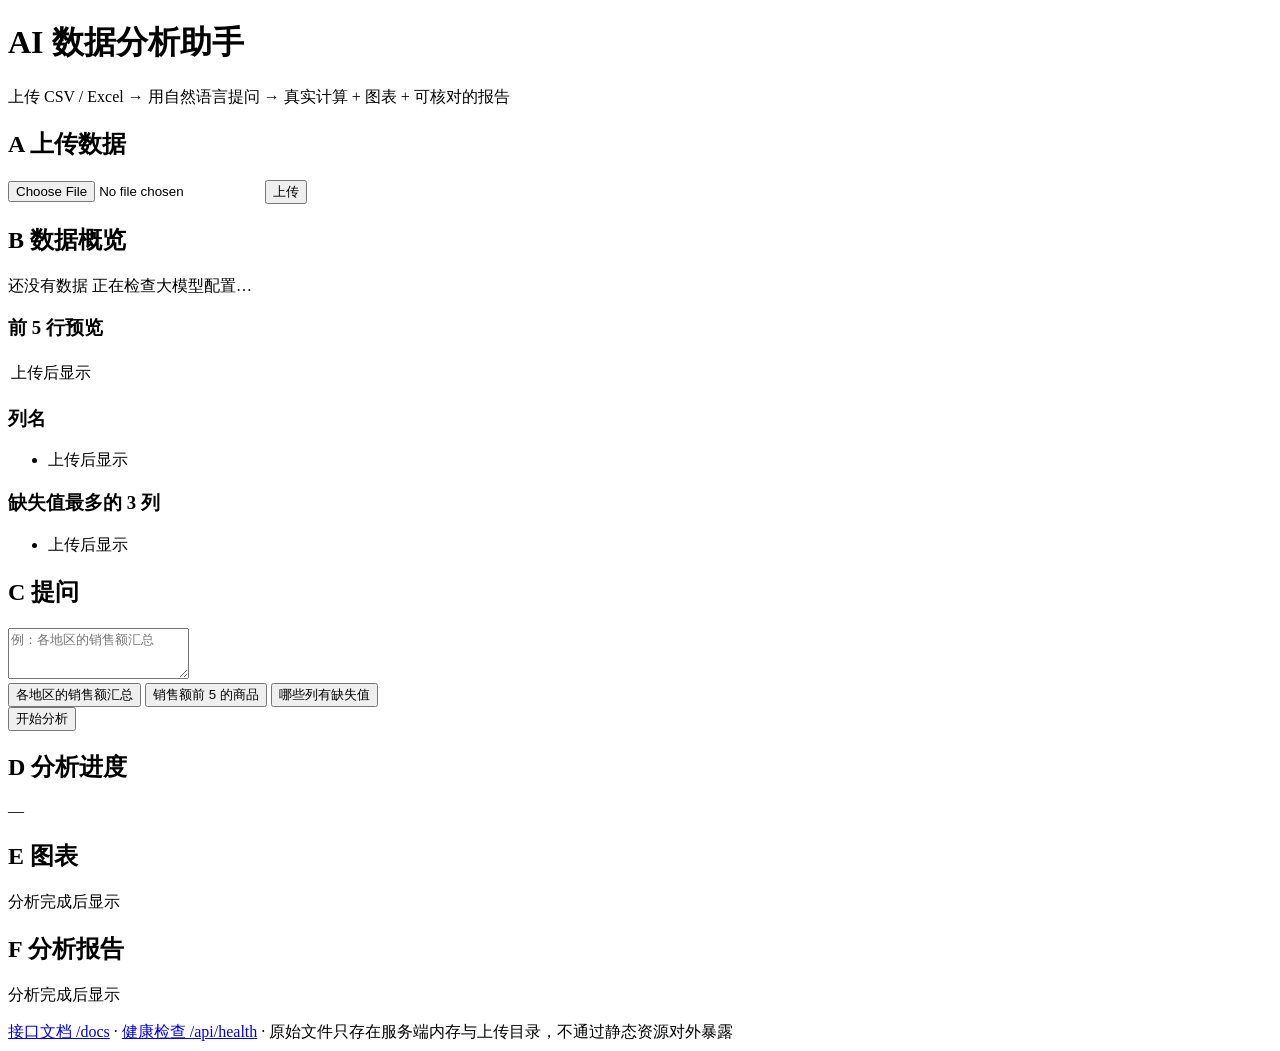
==== app/web/index.html @ a7033644 "feat(web): D6 前端单页 —— 上传 / 概览 / 提问 / 六步进度 / 图表 / 报告校验（基线 618acc2） 新增 app/web/（原生 HTML/CSS/JS，无框架、无 C" ====
<!DOCTYPE html>
<html lang="zh-CN">
<head>
  <!-- 这一行必须留：Windows 上浏览器没有它就会用 GBK 猜编码，页面里的中文全是乱码。 -->
  <meta charset="utf-8">
  <meta name="viewport" content="width=device-width, initial-scale=1">
  <title>AI 数据分析助手</title>
  <link rel="stylesheet" href="/static/app.css">
</head>
<body>
  <header class="page-head">
    <h1>AI 数据分析助手</h1>
    <p class="sub">上传 CSV / Excel → 用自然语言提问 → 真实计算 + 图表 + 可核对的报告</p>
  </header>

  <main>
    <!-- ============ A 上传区 ============ -->
    <section class="card" id="section-upload">
      <h2><span class="tag">A</span> 上传数据</h2>
      <div class="row">
        <input type="file" id="file" accept=".csv,.xlsx">
        <button id="upload" type="button">上传</button>
      </div>
      <!-- 上传失败的提示就地显示在这里，不弹全局错误（§9.2.1） -->
      <p id="upload-state" class="state" role="status"></p>
    </section>

    <!-- ============ B 数据概览区 ============ -->
    <section class="card" id="section-overview">
      <h2><span class="tag">B</span> 数据概览</h2>
      <p class="row">
        <span id="dataset-summary" class="state">还没有数据</span>
        <span id="llm-badge" class="badge badge-grey">正在检查大模型配置…</span>
      </p>
      <div class="two-col">
        <div>
          <h3>前 5 行预览</h3>
          <div class="table-wrap"><table id="preview"><tbody><tr><td class="muted">上传后显示</td></tr></tbody></table></div>
        </div>
        <div>
          <h3>列名</h3>
          <ul id="columns" class="plain"><li class="muted">上传后显示</li></ul>
          <h3>缺失值最多的 3 列</h3>
          <ul id="missing-top3" class="plain"><li class="muted">上传后显示</li></ul>
          <ul id="profile-warnings" class="plain warn-list"></ul>
        </div>
      </div>
    </section>

    <!-- ============ C 提问区 ============ -->
    <section class="card" id="section-question">
      <h2><span class="tag">C</span> 提问</h2>
      <textarea id="question" rows="3" placeholder="例：各地区的销售额汇总"></textarea>
      <div class="row">
        <button class="example" type="button" data-question="各地区的销售额汇总">各地区的销售额汇总</button>
        <button class="example" type="button" data-question="销售额前 5 的商品">销售额前 5 的商品</button>
        <button class="example" type="button" data-question="哪些列有缺失值">哪些列有缺失值</button>
      </div>
      <div class="row">
        <button id="ask" type="button" class="primary">开始分析</button>
        <span id="ask-state" class="state" role="status"></span>
      </div>
    </section>

    <!-- ============ D 状态区 ============ -->
    <section class="card" id="section-status">
      <h2><span class="tag">D</span> 分析进度</h2>
      <ol id="steps" class="steps"></ol>
      <p class="row">
        <span id="elapsed" class="state">—</span>
        <span id="workflow-state" class="state"></span>
      </p>
      <ul id="task-list" class="plain"></ul>
      <!-- 工作流失败 / 超时的错误框：按 error.code 显示，绝不按 HTTP 状态码判断 -->
      <div id="workflow-error" class="error-box" hidden></div>
    </section>

    <!-- ============ E 图表区 ============ -->
    <section class="card" id="section-charts">
      <h2><span class="tag">E</span> 图表</h2>
      <!-- img 的 src 直接指向后端接口 8 的 URL，不下载、不转 base64 -->
      <div id="charts" class="charts"><p class="muted">分析完成后显示</p></div>
    </section>

    <!-- ============ F 报告区 ============ -->
    <section class="card" id="section-report">
      <h2><span class="tag">F</span> 分析报告</h2>
      <div id="report"><p class="muted">分析完成后显示</p></div>
    </section>
  </main>

  <footer class="page-foot">
    <a href="/docs">接口文档 /docs</a>
    <span class="sep">·</span>
    <a href="/api/health">健康检查 /api/health</a>
    <span class="sep">·</span>
    <span>原始文件只存在服务端内存与上传目录，不通过静态资源对外暴露</span>
  </footer>

  <script src="/static/app.js"></script>
</body>
</html>
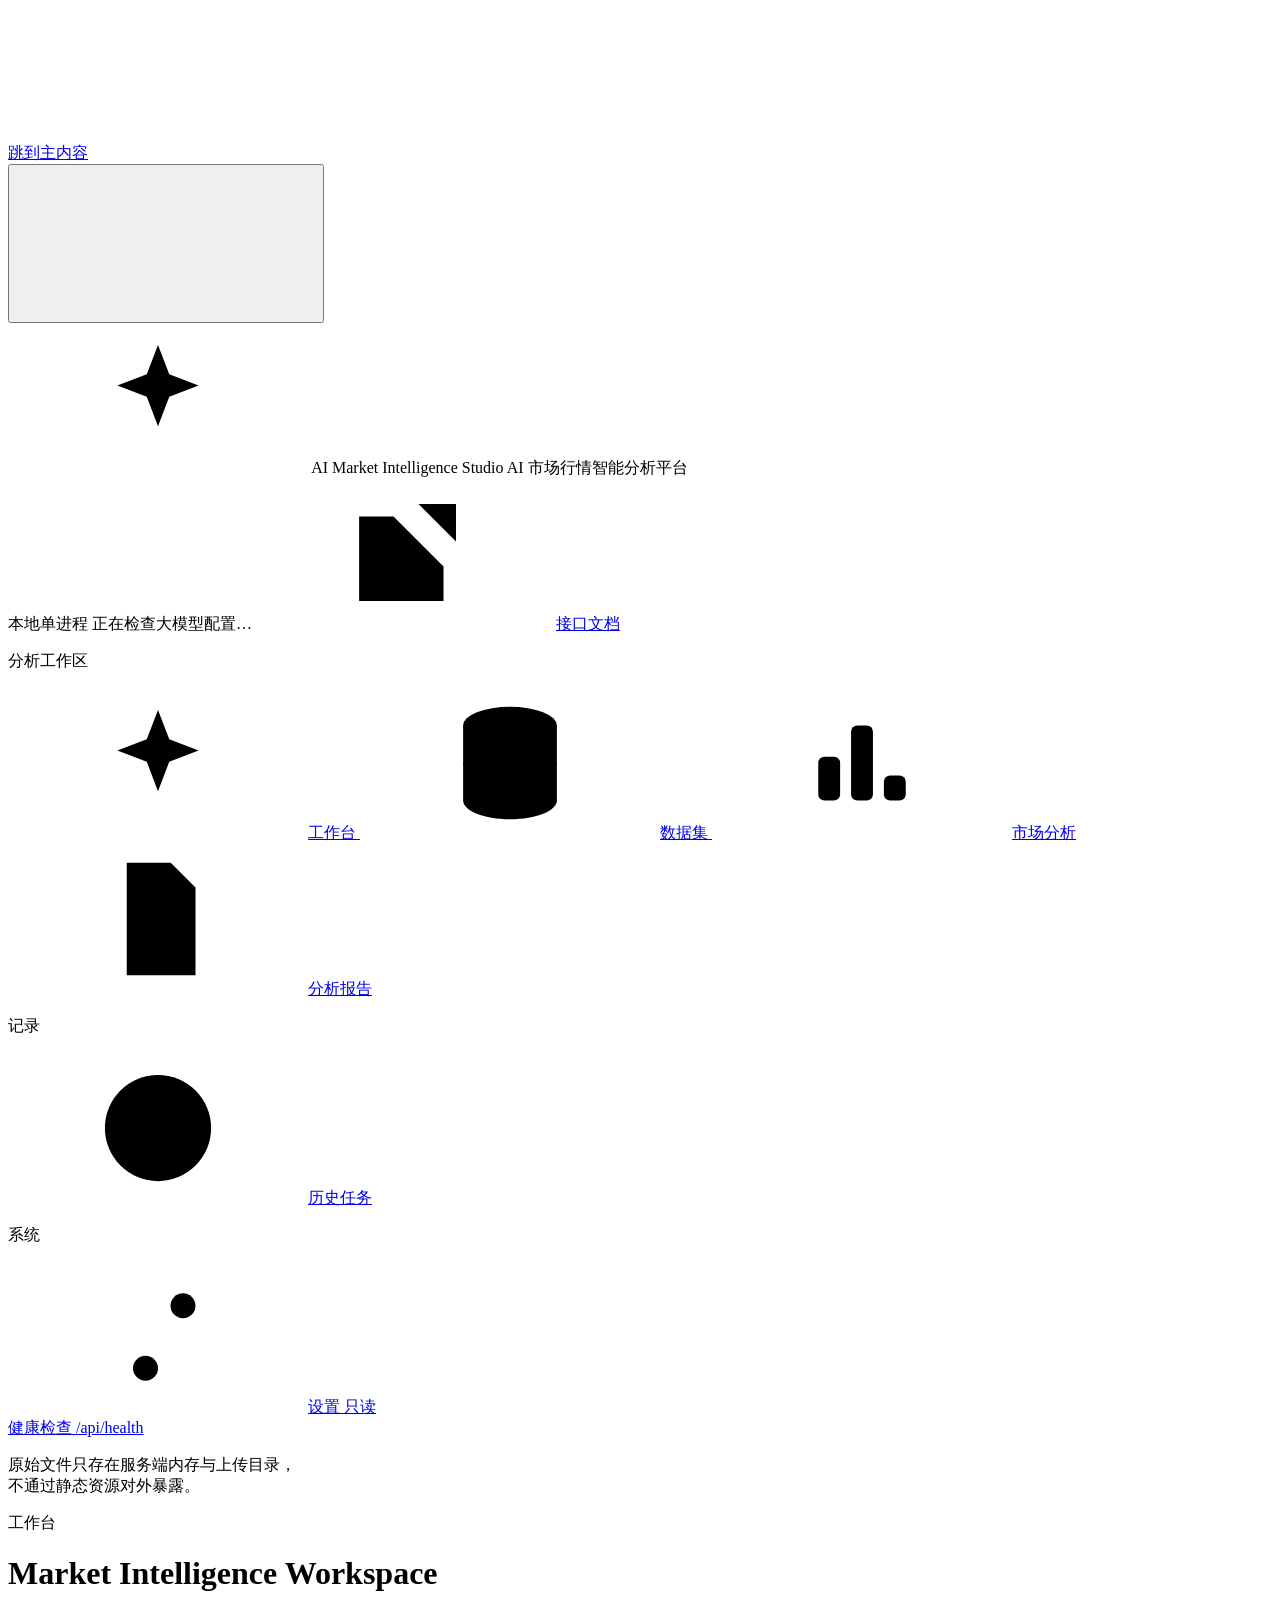
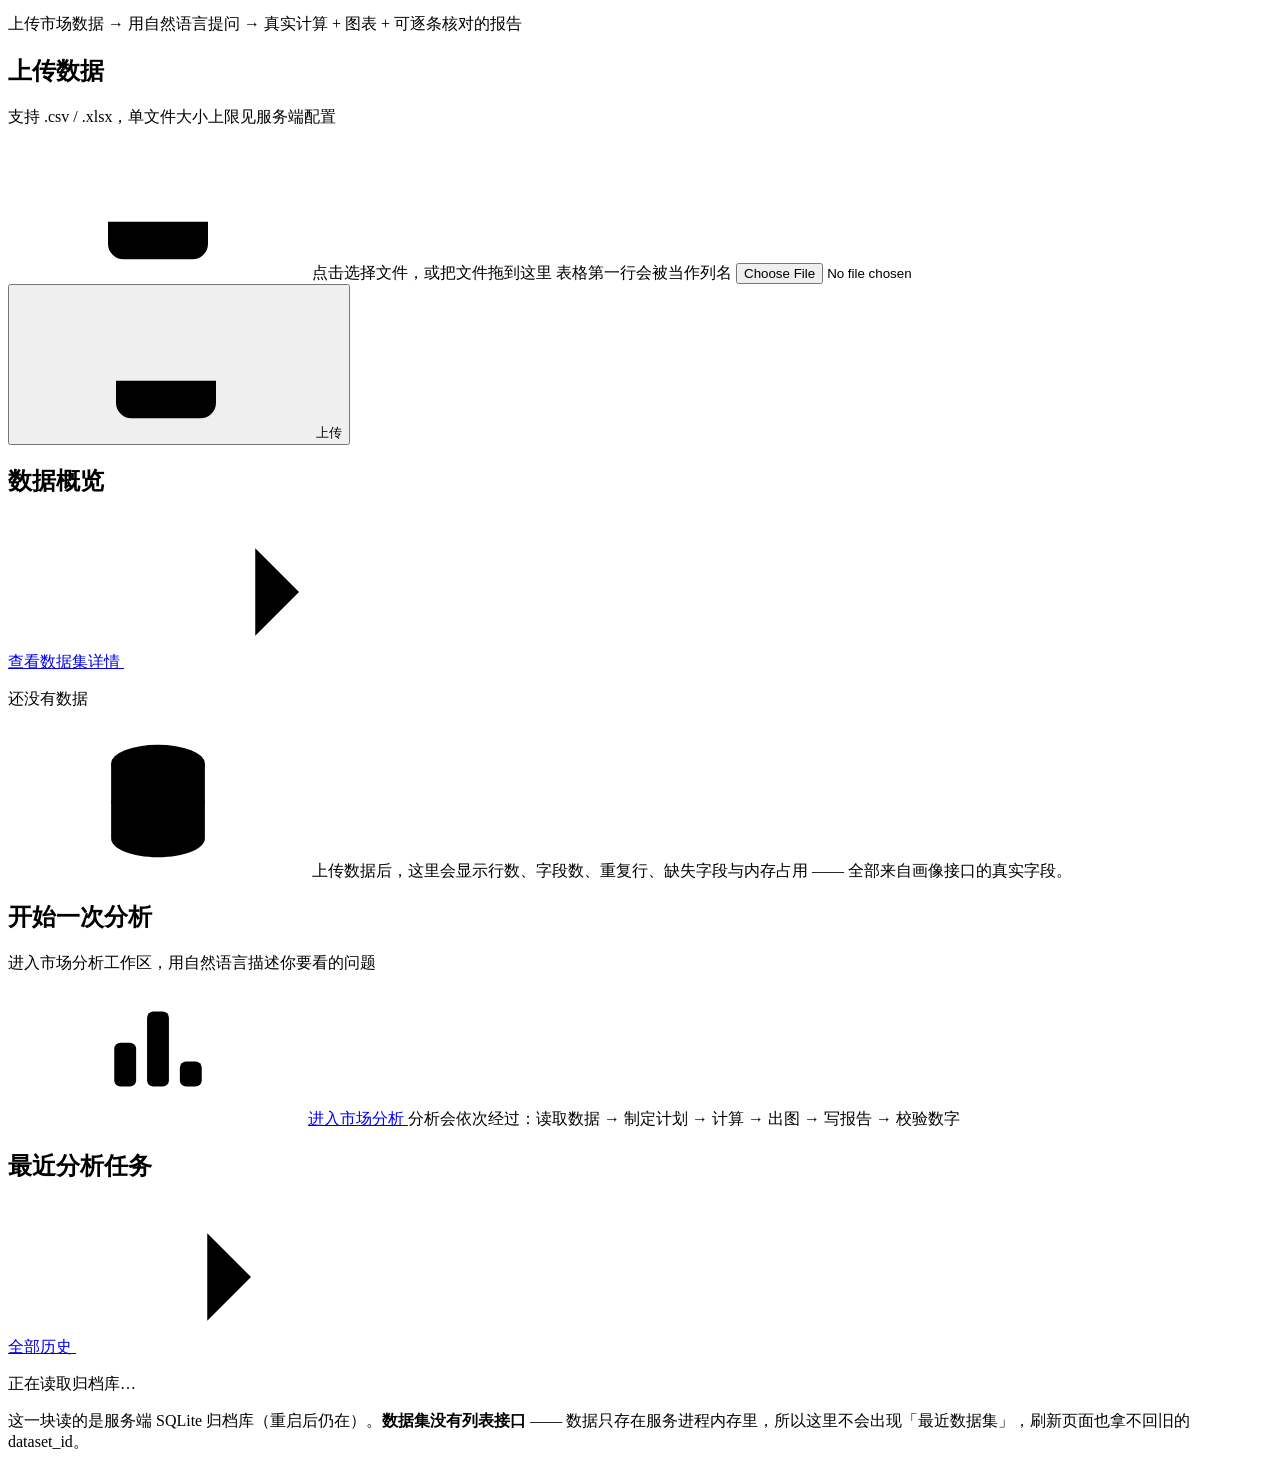
==== commit b3cabe0f: "feat(web): AI Market Intelligence Studio 企业级前端改版 阶段 2-5 交付：把单列 6 卡片表单页升级为企业级工作台，后端零改动。  - app/web/in" ====
--- a/app/web/index.html
+++ b/app/web/index.html
@@ -4,98 +4,377 @@
   <!-- 这一行必须留：Windows 上浏览器没有它就会用 GBK 猜编码，页面里的中文全是乱码。 -->
   <meta charset="utf-8">
   <meta name="viewport" content="width=device-width, initial-scale=1">
-  <title>AI 数据分析助手</title>
+  <title>AI 市场行情智能分析平台</title>
   <link rel="stylesheet" href="/static/app.css">
 </head>
 <body>
-  <header class="page-head">
-    <h1>AI 数据分析助手</h1>
-    <p class="sub">上传 CSV / Excel → 用自然语言提问 → 真实计算 + 图表 + 可核对的报告</p>
+  <!--
+    跳转到主内容：必须是 body 的第一个可聚焦元素。
+    app.css 里 .skip-link 默认被推到视口外（left:-9999px），只有键盘 focus 时才滑回左上角。
+    ⚠️ 这个元素曾经只写了 CSS、HTML 里没有，于是那条样式成了死代码，
+    Tab 第一下落在顶栏的「接口文档」上 —— 键盘用户要按 7 下才进得了正文。
+  -->
+  <a class="skip-link" href="#content">跳到主内容</a>
+
+  <!--
+    图标精灵：内联 SVG <symbol>，不引图标库、不引图标字体（离线可演示的硬约束）。
+
+    ⚠️ 这里**绝不能写 xmlns 属性**，也不要在这个文件里写任何网址（哪怕只是举例、
+    哪怕写在注释里）：tests/test_frontend.py 的
+    test_page_links_its_own_assets_and_nothing_external 扫的是整个文件的纯文本，
+    不看 HTML 语义，注释里的绝对地址一样判红。
+    HTML5 解析器本来就会把内联 <svg> 归到 SVG 命名空间，不需要 xmlns。
+  -->
+  <svg class="icon-sprite" aria-hidden="true" focusable="false">
+    <symbol id="i-upload" viewBox="0 0 24 24"><path d="M12 15V3m0 0L7.5 7.5M12 3l4.5 4.5M4 15v3.5A2.5 2.5 0 0 0 6.5 21h11a2.5 2.5 0 0 0 2.5-2.5V15"/></symbol>
+    <symbol id="i-dataset" viewBox="0 0 24 24"><ellipse cx="12" cy="6" rx="7.5" ry="3"/><path d="M4.5 6v12c0 1.66 3.36 3 7.5 3s7.5-1.34 7.5-3V6"/><path d="M4.5 12c0 1.66 3.36 3 7.5 3s7.5-1.34 7.5-3"/></symbol>
+    <symbol id="i-analysis" viewBox="0 0 24 24"><path d="M3 21h18"/><rect x="5" y="11" width="3.5" height="7" rx="1"/><rect x="10.25" y="6" width="3.5" height="12" rx="1"/><rect x="15.5" y="14" width="3.5" height="4" rx="1"/></symbol>
+    <symbol id="i-report" viewBox="0 0 24 24"><path d="M7 3h7l4 4v14H7z"/><path d="M14 3v4h4"/><path d="M10 12h6M10 15.5h6M10 19h3.5"/></symbol>
+    <symbol id="i-history" viewBox="0 0 24 24"><circle cx="12" cy="12" r="8.5"/><path d="M12 7.5V12l3 2"/></symbol>
+    <symbol id="i-settings" viewBox="0 0 24 24"><path d="M4 7h10M18 7h2M4 17h4M12 17h8"/><circle cx="16" cy="7" r="2"/><circle cx="10" cy="17" r="2"/></symbol>
+    <symbol id="i-check" viewBox="0 0 24 24"><path d="M4.5 12.5l5 5 10-11"/></symbol>
+    <symbol id="i-warn" viewBox="0 0 24 24"><path d="M12 3.5 21 19.5H3z"/><path d="M12 10v4.5"/><circle cx="12" cy="17.3" r=".9" fill="currentColor" stroke="none"/></symbol>
+    <symbol id="i-error" viewBox="0 0 24 24"><circle cx="12" cy="12" r="8.5"/><path d="M9 9l6 6M15 9l-6 6"/></symbol>
+    <symbol id="i-info" viewBox="0 0 24 24"><circle cx="12" cy="12" r="8.5"/><path d="M12 11v5.5"/><circle cx="12" cy="8" r=".9" fill="currentColor" stroke="none"/></symbol>
+    <symbol id="i-refresh" viewBox="0 0 24 24"><path d="M20 12a8 8 0 1 1-2.6-5.9"/><path d="M20 3.5V8h-4.5"/></symbol>
+    <symbol id="i-close" viewBox="0 0 24 24"><path d="M6 6l12 12M18 6L6 18"/></symbol>
+    <symbol id="i-chevron" viewBox="0 0 24 24"><path d="M9 5l7 7-7 7"/></symbol>
+    <symbol id="i-help" viewBox="0 0 24 24"><circle cx="12" cy="12" r="8.5"/><path d="M9.5 9.5a2.5 2.5 0 1 1 3.4 2.3c-.6.3-.9.8-.9 1.5v.4"/><circle cx="12" cy="16.8" r=".9" fill="currentColor" stroke="none"/></symbol>
+    <symbol id="i-spark" viewBox="0 0 24 24"><path d="M12 3.5l1.8 4.7L18.5 10l-4.7 1.8L12 16.5l-1.8-4.7L5.5 10l4.7-1.8z"/></symbol>
+    <symbol id="i-menu" viewBox="0 0 24 24"><path d="M4 7h16M4 12h16M4 17h16"/></symbol>
+    <symbol id="i-download" viewBox="0 0 24 24"><path d="M12 3v11m0 0l4-4M12 14l-4-4M4.5 18.5V21h15v-2.5"/></symbol>
+    <symbol id="i-external" viewBox="0 0 24 24"><path d="M14 4h6v6"/><path d="M20 4l-8.5 8.5"/><path d="M18 14v5.5H4.5V6H10"/></symbol>
+  </svg>
+
+  <!-- ==================== 顶部品牌栏 ==================== -->
+  <header class="topbar">
+    <button class="topbar__menu" id="nav-toggle" type="button" aria-label="展开或收起导航" aria-expanded="false" aria-controls="sidebar">
+      <svg class="icon" aria-hidden="true"><use href="#i-menu"></use></svg>
+    </button>
+
+    <div class="topbar__brand">
+      <span class="topbar__mark" aria-hidden="true"><svg class="icon" aria-hidden="true"><use href="#i-spark"></use></svg></span>
+      <span class="topbar__names">
+        <span class="topbar__product">AI Market Intelligence Studio</span>
+        <span class="topbar__product-cn">AI 市场行情智能分析平台</span>
+      </span>
+    </div>
+
+    <div class="topbar__right">
+      <!-- 当前工作区：服务端是单进程、没有多工作区概念，这里如实写「本地单进程」，
+           不做一个点了没反应的工作区切换器。 -->
+      <span class="topbar__workspace" title="服务端是单进程内存态，没有多工作区概念">
+        <span class="dot dot--ok" aria-hidden="true"></span>本地单进程
+      </span>
+      <!-- 17 个必须存在的元素 id 之一。大模型配置状态来自 GET /api/health 的 llm_configured。 -->
+      <span id="llm-badge" class="badge badge--grey" role="status">正在检查大模型配置…</span>
+      <a class="topbar__link" href="/docs" title="打开 FastAPI 自带的接口文档">
+        <svg class="icon" aria-hidden="true"><use href="#i-external"></use></svg>接口文档
+      </a>
+    </div>
   </header>
 
-  <main>
-    <!-- ============ A 上传区 ============ -->
-    <section class="card" id="section-upload">
-      <h2><span class="tag">A</span> 上传数据</h2>
-      <div class="row">
-        <input type="file" id="file" accept=".csv,.xlsx">
-        <button id="upload" type="button">上传</button>
+  <div class="shell">
+    <!-- ==================== 左侧导航 ==================== -->
+    <aside class="sidebar" id="sidebar">
+      <nav class="nav" aria-label="主导航">
+        <p class="nav__group">分析工作区</p>
+        <a class="nav__item" href="#/workbench" data-view="workbench">
+          <svg class="icon" aria-hidden="true"><use href="#i-spark"></use></svg><span>工作台</span>
+        </a>
+        <a class="nav__item" href="#/dataset" data-view="dataset">
+          <svg class="icon" aria-hidden="true"><use href="#i-dataset"></use></svg><span>数据集</span>
+        </a>
+        <a class="nav__item" href="#/analysis" data-view="analysis">
+          <svg class="icon" aria-hidden="true"><use href="#i-analysis"></use></svg><span>市场分析</span>
+        </a>
+        <a class="nav__item" href="#/report" data-view="report">
+          <svg class="icon" aria-hidden="true"><use href="#i-report"></use></svg><span>分析报告</span>
+        </a>
+
+        <p class="nav__group">记录</p>
+        <a class="nav__item" href="#/history" data-view="history">
+          <svg class="icon" aria-hidden="true"><use href="#i-history"></use></svg><span>历史任务</span>
+        </a>
+
+        <p class="nav__group">系统</p>
+        <!-- 设置页没有任何后端写接口。**不做成看似可用的开关**：点了进去，
+             页面会明确写清「这里只能看，不能改」以及为什么。 -->
+        <a class="nav__item" href="#/settings" data-view="settings">
+          <svg class="icon" aria-hidden="true"><use href="#i-settings"></use></svg><span>设置</span>
+          <span class="nav__flag">只读</span>
+        </a>
+      </nav>
+
+      <div class="sidebar__foot">
+        <a href="/api/health">健康检查 /api/health</a>
+        <p>原始文件只存在服务端内存与上传目录，<br>不通过静态资源对外暴露。</p>
       </div>
-      <!-- 上传失败的提示就地显示在这里，不弹全局错误（§9.2.1） -->
-      <p id="upload-state" class="state" role="status"></p>
-    </section>
-
-    <!-- ============ B 数据概览区 ============ -->
-    <section class="card" id="section-overview">
-      <h2><span class="tag">B</span> 数据概览</h2>
-      <p class="row">
-        <span id="dataset-summary" class="state">还没有数据</span>
-        <span id="llm-badge" class="badge badge-grey">正在检查大模型配置…</span>
-      </p>
-      <div class="two-col">
-        <div>
-          <h3>前 5 行预览</h3>
-          <div class="table-wrap"><table id="preview"><tbody><tr><td class="muted">上传后显示</td></tr></tbody></table></div>
+    </aside>
+
+    <!-- ==================== 主内容区 ==================== -->
+    <!--
+      tabindex="-1" 是给「跳到主内容」用的：没有它，点跳转链接只会滚动页面，
+      焦点仍留在 body 上，读屏软件不会念出正文，键盘用户按下一个 Tab 又回到顶栏。
+      加了它之后 `<a href="#content">` 才能把焦点真正落到这里。
+      它不会让 main 进入正常的 Tab 顺序（-1 表示只能被脚本/锚点聚焦）。
+    -->
+    <main class="content" id="content" tabindex="-1">
+      <!-- 面包屑 + 页面标题：每个视图一份，由 app.js 切换显示 -->
+      <div class="pagehead">
+        <p class="crumb" id="crumb">工作台</p>
+        <h1 class="pagehead__title" id="page-title">Market Intelligence Workspace</h1>
+        <p class="pagehead__sub" id="page-sub">上传市场数据 → 用自然语言提问 → 真实计算 + 图表 + 可逐条核对的报告</p>
+      </div>
+
+      <!-- ---------- 视图 1：工作台 ---------- -->
+      <section class="view" id="view-workbench" data-view="workbench">
+        <div class="grid grid--main">
+          <!-- 上传 -->
+          <section class="card">
+            <div class="card__head">
+              <h2 class="card__title">上传数据</h2>
+              <span class="card__hint">支持 .csv / .xlsx，单文件大小上限见服务端配置</span>
+            </div>
+            <div class="card__body">
+              <label class="dropzone" id="dropzone" for="file">
+                <svg class="icon dropzone__icon" aria-hidden="true"><use href="#i-upload"></use></svg>
+                <span class="dropzone__main">点击选择文件，或把文件拖到这里</span>
+                <span class="dropzone__sub">表格第一行会被当作列名</span>
+                <input type="file" id="file" accept=".csv,.xlsx">
+              </label>
+              <div class="row row--end">
+                <button id="upload" type="button" class="btn btn--primary">
+                  <svg class="icon" aria-hidden="true"><use href="#i-upload"></use></svg>上传
+                </button>
+              </div>
+              <!-- 上传失败的提示就地显示在这里，不弹全局错误 -->
+              <p id="upload-state" class="state" role="status"></p>
+            </div>
+          </section>
+
+          <!-- 数据概览 -->
+          <section class="card">
+            <div class="card__head">
+              <h2 class="card__title">数据概览</h2>
+              <a class="card__action" href="#/dataset">查看数据集详情
+                <svg class="icon" aria-hidden="true"><use href="#i-chevron"></use></svg></a>
+            </div>
+            <div class="card__body">
+              <p id="dataset-summary" class="state" role="status">还没有数据</p>
+              <div class="kpis" id="kpi-grid">
+                <!-- 指标卡由 app.js 用真实字段填充；没有数据时是空状态，不摆假数字 -->
+                <p class="empty empty--inline">
+                  <svg class="icon" aria-hidden="true"><use href="#i-dataset"></use></svg>
+                  上传数据后，这里会显示行数、字段数、重复行、缺失字段与内存占用 —— 全部来自画像接口的真实字段。
+                </p>
+              </div>
+            </div>
+          </section>
         </div>
-        <div>
-          <h3>列名</h3>
-          <ul id="columns" class="plain"><li class="muted">上传后显示</li></ul>
-          <h3>缺失值最多的 3 列</h3>
-          <ul id="missing-top3" class="plain"><li class="muted">上传后显示</li></ul>
-          <ul id="profile-warnings" class="plain warn-list"></ul>
-        </div>
-      </div>
-    </section>
-
-    <!-- ============ C 提问区 ============ -->
-    <section class="card" id="section-question">
-      <h2><span class="tag">C</span> 提问</h2>
-      <textarea id="question" rows="3" placeholder="例：各地区的销售额汇总"></textarea>
-      <div class="row">
-        <button class="example" type="button" data-question="各地区的销售额汇总">各地区的销售额汇总</button>
-        <button class="example" type="button" data-question="销售额前 5 的商品">销售额前 5 的商品</button>
-        <button class="example" type="button" data-question="哪些列有缺失值">哪些列有缺失值</button>
-      </div>
-      <div class="row">
-        <button id="ask" type="button" class="primary">开始分析</button>
-        <span id="ask-state" class="state" role="status"></span>
-      </div>
-    </section>
-
-    <!-- ============ D 状态区 ============ -->
-    <section class="card" id="section-status">
-      <h2><span class="tag">D</span> 分析进度</h2>
-      <ol id="steps" class="steps"></ol>
-      <p class="row">
-        <span id="elapsed" class="state">—</span>
-        <span id="workflow-state" class="state"></span>
-      </p>
-      <ul id="task-list" class="plain"></ul>
-      <!-- 工作流失败 / 超时的错误框：按 error.code 显示，绝不按 HTTP 状态码判断 -->
-      <div id="workflow-error" class="error-box" hidden></div>
-    </section>
-
-    <!-- ============ E 图表区 ============ -->
-    <section class="card" id="section-charts">
-      <h2><span class="tag">E</span> 图表</h2>
-      <!-- img 的 src 直接指向后端接口 8 的 URL，不下载、不转 base64 -->
-      <div id="charts" class="charts"><p class="muted">分析完成后显示</p></div>
-    </section>
-
-    <!-- ============ F 报告区 ============ -->
-    <section class="card" id="section-report">
-      <h2><span class="tag">F</span> 分析报告</h2>
-      <div id="report"><p class="muted">分析完成后显示</p></div>
-    </section>
-  </main>
-
-  <footer class="page-foot">
-    <a href="/docs">接口文档 /docs</a>
-    <span class="sep">·</span>
-    <a href="/api/health">健康检查 /api/health</a>
-    <span class="sep">·</span>
-    <span>原始文件只存在服务端内存与上传目录，不通过静态资源对外暴露</span>
-  </footer>
+
+        <!-- 快速开始分析 -->
+        <section class="card">
+          <div class="card__head">
+            <h2 class="card__title">开始一次分析</h2>
+            <span class="card__hint">进入市场分析工作区，用自然语言描述你要看的问题</span>
+          </div>
+          <div class="card__body">
+            <div class="row">
+              <a class="btn btn--primary" href="#/analysis">
+                <svg class="icon" aria-hidden="true"><use href="#i-analysis"></use></svg>进入市场分析
+              </a>
+              <span class="state">分析会依次经过：读取数据 → 制定计划 → 计算 → 出图 → 写报告 → 校验数字</span>
+            </div>
+          </div>
+        </section>
+
+        <!-- 最近分析任务：来自真实的历史归档接口 GET /api/workflows/history -->
+        <section class="card">
+          <div class="card__head">
+            <h2 class="card__title">最近分析任务</h2>
+            <a class="card__action" href="#/history">全部历史
+              <svg class="icon" aria-hidden="true"><use href="#i-chevron"></use></svg></a>
+          </div>
+          <div class="card__body">
+            <div id="recent-tasks" class="list" role="status">
+              <p class="empty empty--inline">正在读取归档库…</p>
+            </div>
+            <p class="note">这一块读的是服务端 SQLite 归档库（重启后仍在）。<strong>数据集没有列表接口</strong> —— 数据只存在服务进程内存里，所以这里不会出现「最近数据集」，刷新页面也拿不回旧的 dataset_id。</p>
+          </div>
+        </section>
+      </section>
+
+      <!-- ---------- 视图 2：数据集 ---------- -->
+      <section class="view" id="view-dataset" data-view="dataset" hidden>
+        <section class="card">
+          <div class="card__head">
+            <h2 class="card__title">字段结构</h2>
+            <span class="card__hint">列名与 pandas dtype 来自 GET /api/datasets/{id}</span>
+          </div>
+          <div class="card__body">
+            <ul id="columns" class="plain"><li class="muted">上传后显示</li></ul>
+          </div>
+        </section>
+
+        <section class="card">
+          <div class="card__head">
+            <h2 class="card__title">数据预览</h2>
+            <span class="card__hint">前 5 行，值已由服务端统一转成字符串</span>
+          </div>
+          <div class="card__body">
+            <div class="table-wrap"><table id="preview"><tbody><tr><td class="muted">上传后显示</td></tr></tbody></table></div>
+          </div>
+        </section>
+
+        <section class="card">
+          <div class="card__head">
+            <h2 class="card__title">数据质量</h2>
+            <span class="card__hint">缺失比例与重复行来自画像接口 GET /api/datasets/{id}/profile</span>
+          </div>
+          <div class="card__body">
+            <h3 class="sub-title">缺失值最多的 3 列</h3>
+            <ul id="missing-top3" class="plain"><li class="muted">上传后显示</li></ul>
+            <h3 class="sub-title">画像提示</h3>
+            <ul id="profile-warnings" class="plain warn-list"></ul>
+            <p class="note" id="dedup-note" hidden></p>
+          </div>
+        </section>
+      </section>
+
+      <!-- ---------- 视图 3：市场分析 ---------- -->
+      <section class="view" id="view-analysis" data-view="analysis" hidden>
+        <section class="card">
+          <div class="card__head">
+            <h2 class="card__title">描述你想了解的市场问题</h2>
+            <span class="card__hint">系统会把它翻译成若干个确定性的 pandas 分析任务</span>
+          </div>
+          <div class="card__body">
+            <p class="ctx" id="analysis-context">
+              <svg class="icon" aria-hidden="true"><use href="#i-info"></use></svg>
+              还没有选择数据集：请先在<strong>工作台</strong>上传一份表格。
+            </p>
+            <label class="field-label" for="question">分析问题</label>
+            <textarea id="question" rows="3" placeholder="例：各地区的销售额汇总"></textarea>
+
+            <p class="field-label">示例问题（点一下填进输入框）</p>
+            <div class="row" id="examples">
+              <button class="btn btn--chip example" type="button" data-question="各地区的销售额汇总">各地区的销售额汇总</button>
+              <button class="btn btn--chip example" type="button" data-question="销售额前 5 的商品">销售额前 5 的商品</button>
+              <button class="btn btn--chip example" type="button" data-question="哪些列有缺失值">哪些列有缺失值</button>
+              <button class="btn btn--chip example" type="button" data-question="销售额与利润的相关性">销售额与利润的相关性</button>
+            </div>
+
+            <div class="row row--between">
+              <span id="ask-state" class="state" role="status"></span>
+              <button id="ask" type="button" class="btn btn--primary">
+                <svg class="icon" aria-hidden="true"><use href="#i-analysis"></use></svg>开始分析
+              </button>
+            </div>
+          </div>
+        </section>
+
+        <section class="card">
+          <div class="card__head">
+            <h2 class="card__title">执行过程</h2>
+            <span class="card__hint">六个阶段的状态全部来自后端 step 字段，前端不用定时器假装进度</span>
+          </div>
+          <div class="card__body">
+            <ol id="steps" class="steps"></ol>
+            <p class="row">
+              <span id="elapsed" class="state">—</span>
+              <span id="workflow-state" class="state"></span>
+            </p>
+            <ul id="task-list" class="plain tasklist"></ul>
+            <!-- 工作流失败 / 超时的错误框：按 error.code 显示，绝不按 HTTP 状态码判断 -->
+            <div id="workflow-error" class="error-box" hidden></div>
+          </div>
+        </section>
+      </section>
+
+      <!-- ---------- 视图 4：分析报告 ---------- -->
+      <section class="view" id="view-report" data-view="report" hidden>
+        <section class="card">
+          <div class="card__head">
+            <h2 class="card__title">图表</h2>
+            <span class="card__hint">由服务端 matplotlib 生成并落盘，前端只做展示，不在浏览器里重画</span>
+          </div>
+          <div class="card__body">
+            <!-- img 的 src 直接指向后端接口 8 的 URL，不下载、不转 base64 -->
+            <div id="charts" class="charts"><p class="empty empty--inline">分析完成后显示</p></div>
+          </div>
+        </section>
+
+        <section class="card">
+          <div class="card__head">
+            <h2 class="card__title">分析报告</h2>
+            <span class="card__hint">正文里每个数字都能回到某次工具调用的结果</span>
+          </div>
+          <div class="card__body" id="report"><p class="empty empty--inline">分析完成后显示</p></div>
+        </section>
+      </section>
+
+      <!-- ---------- 视图 5：历史任务 ---------- -->
+      <section class="view" id="view-history" data-view="history" hidden>
+        <section class="card">
+          <div class="card__head">
+            <h2 class="card__title">历史任务</h2>
+            <span class="card__hint">读服务端 SQLite 归档库（GET /api/workflows/history），重启后仍在</span>
+          </div>
+          <div class="card__body">
+            <div class="row row--between">
+              <span class="state" id="history-meta"></span>
+              <button class="btn btn--ghost" id="history-refresh" type="button">
+                <svg class="icon" aria-hidden="true"><use href="#i-refresh"></use></svg>刷新
+              </button>
+            </div>
+            <div id="history-list" class="list" role="status"></div>
+          </div>
+        </section>
+
+        <section class="card" id="history-detail-card" hidden>
+          <div class="card__head">
+            <h2 class="card__title">归档详情</h2>
+            <button class="btn btn--ghost" id="history-close" type="button">
+              <svg class="icon" aria-hidden="true"><use href="#i-close"></use></svg>关闭
+            </button>
+          </div>
+          <div class="card__body" id="history-detail"></div>
+        </section>
+      </section>
+
+      <!-- ---------- 视图 6：设置 ---------- -->
+      <section class="view" id="view-settings" data-view="settings" hidden>
+        <section class="card">
+          <div class="card__head"><h2 class="card__title">运行状态</h2></div>
+          <div class="card__body">
+            <div class="table-wrap"><table id="settings-health"><tbody></tbody></table></div>
+          </div>
+        </section>
+
+        <section class="card">
+          <div class="card__head"><h2 class="card__title">为什么这里改不了任何东西</h2></div>
+          <div class="card__body">
+            <div class="banner banner--info">
+              <h4><svg class="icon" aria-hidden="true"><use href="#i-info"></use></svg>本页只读</h4>
+              <p>后端<strong>没有</strong>任何写配置的接口 —— 没有 <code>POST /api/settings</code>，
+              也没有数据集删除、报告导出、历史清理这些接口。</p>
+              <p>所以这里不摆放开关和输入框：<strong>看起来能点、点了没反应</strong>比没有更糟。</p>
+            </div>
+            <h3 class="sub-title">配置怎么改（真实做法）</h3>
+            <ul class="plain">
+              <li>全部配置来自<strong>进程环境变量</strong>（不读 <code>.env</code> 文件）。改完要重启服务。</li>
+              <li>常见几个：<code>UPLOAD_DIR</code>、<code>MAX_UPLOAD_MB</code>、<code>MAX_ROWS</code>、<code>CHARTS_DIR</code>、<code>DB_PATH</code>、<code>LLM_API_KEY</code>。</li>
+              <li>仓库根目录有 <code>.env.example</code> 列出全部键名与默认值，照着在启动前设进环境变量即可。</li>
+              <li>三个大模型字段各认两个名字：<code>LLM_*</code> 优先，<code>DEEPSEEK_*</code> 兜底。</li>
+            </ul>
+            <h3 class="sub-title">接口文档</h3>
+            <p class="state"><a href="/docs">/docs</a> 是 FastAPI 自动生成的交互式文档，比任何手写的设置页都准。</p>
+          </div>
+        </section>
+      </section>
+    </main>
+  </div>
 
   <script src="/static/app.js"></script>
 </body>
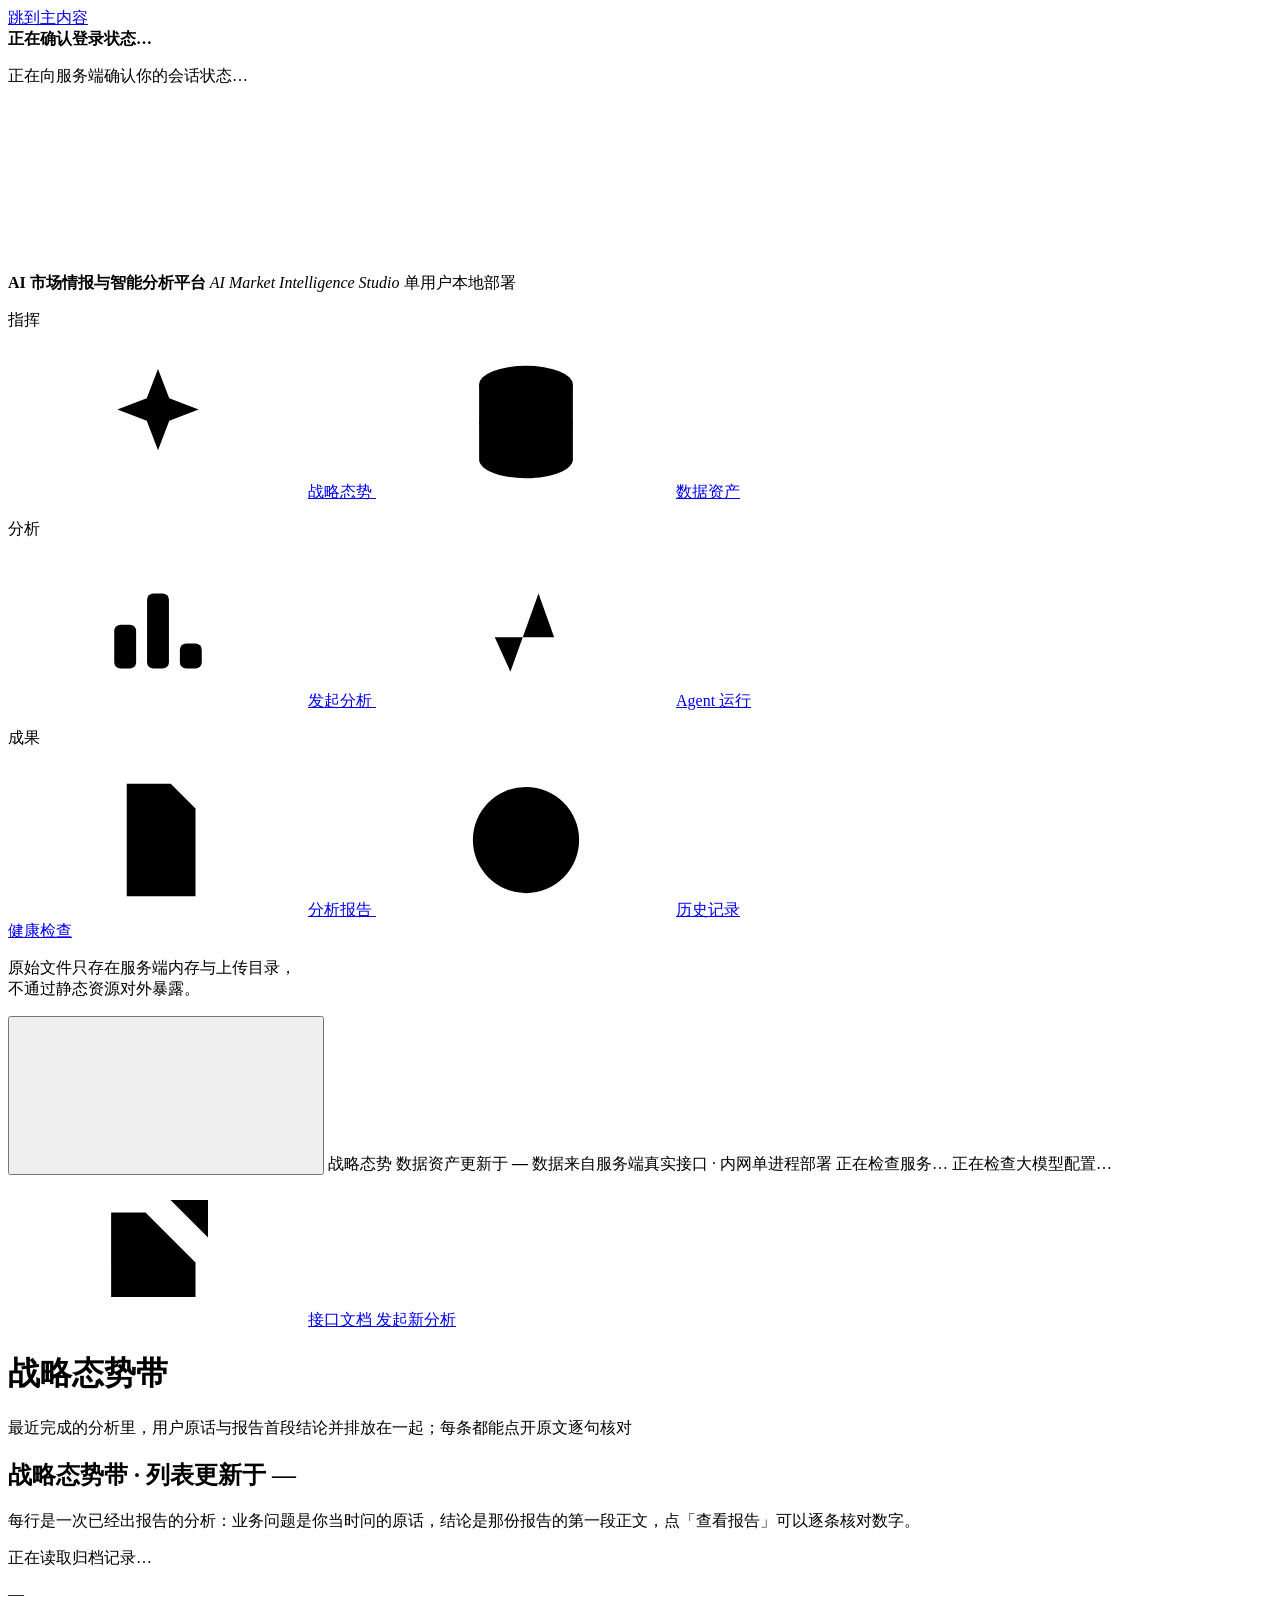
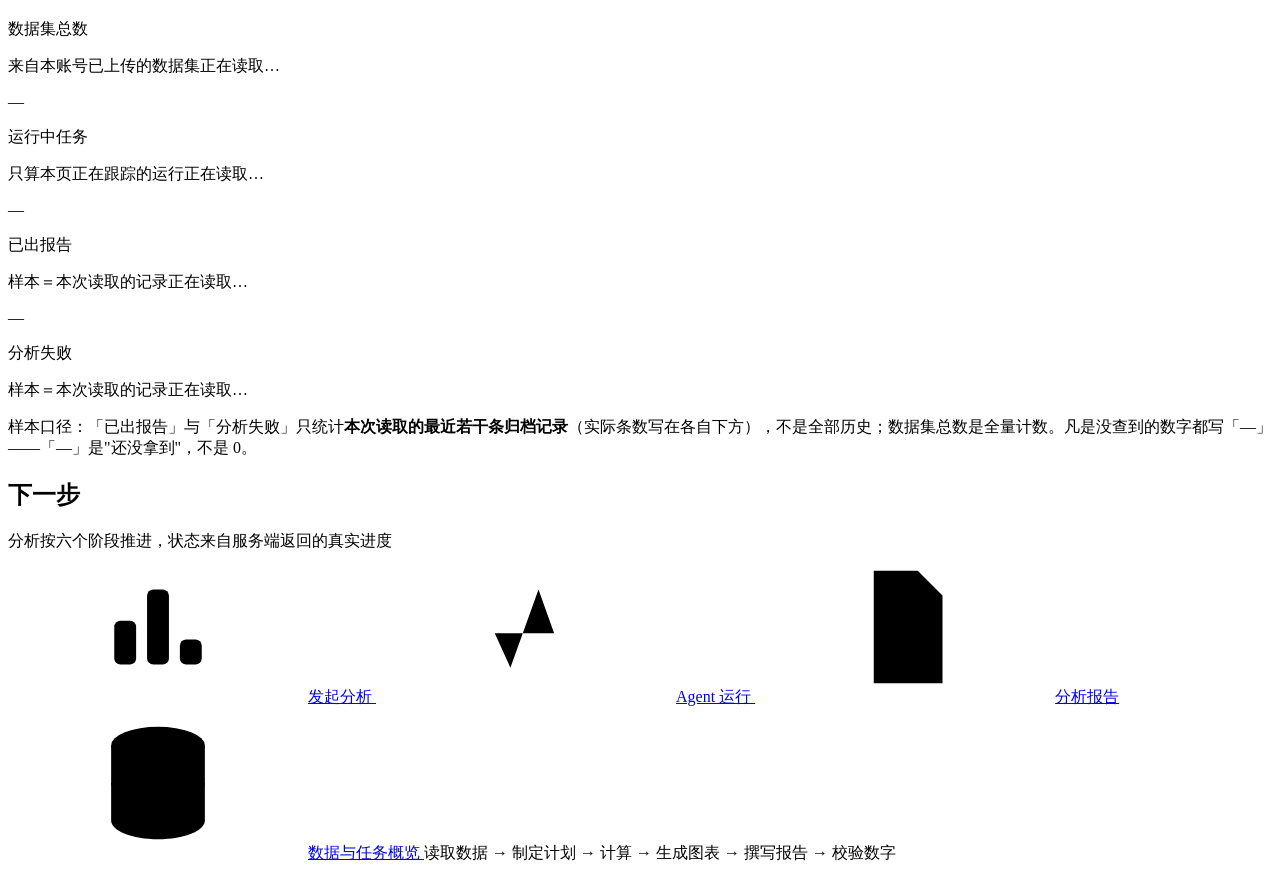
==== commit 747e3b70: "feat(web): 采用方案 05 Stripe 视觉重构，并同步此前未提交的认证/测试/文档改动 - 前端主界面：Stripe 色板与语义层（tokens.css）+ 组件主题（app.css）—" ====
--- a/app/web/index.html
+++ b/app/web/index.html
@@ -4,17 +4,44 @@
   <!-- 这一行必须留：Windows 上浏览器没有它就会用 GBK 猜编码，页面里的中文全是乱码。 -->
   <meta charset="utf-8">
   <meta name="viewport" content="width=device-width, initial-scale=1">
-  <title>AI 市场行情智能分析平台</title>
+  <title>AI 市场情报与智能分析平台</title>
+  <!-- 空 data: URI 的 favicon：明确声明"这里没有图标文件"，浏览器就不会再去请求
+       /favicon.ico（那个请求必定 404，会在控制台留一条没有意义的红字）。 -->
+  <link rel="icon" href="data:,">
+  <!-- 令牌文件必须先于页面样式表加载：app.css 里全是 var(--…)，顺序倒了会整页无色。
+       两条引用的字面量与先后由测试钉住，不要"顺手整理"。 -->
+  <link rel="stylesheet" href="/static/tokens.css">
   <link rel="stylesheet" href="/static/app.css">
 </head>
-<body>
+<!--
+  data-auth 是「会话门」的状态开关，取值 pending → ready（app.js 的 renderUser 里改）。
+  确认登录态之前（pending），CSS 把 .frame 整个藏起来：不这么做的话，未登录用户会先看到
+  一屏"自己的工作台"，再被弹去登录页 —— 那一瞬间的界面是假的。
+-->
+<body data-auth="pending">
   <!--
     跳转到主内容：必须是 body 的第一个可聚焦元素。
-    app.css 里 .skip-link 默认被推到视口外（left:-9999px），只有键盘 focus 时才滑回左上角。
     ⚠️ 这个元素曾经只写了 CSS、HTML 里没有，于是那条样式成了死代码，
-    Tab 第一下落在顶栏的「接口文档」上 —— 键盘用户要按 7 下才进得了正文。
+    Tab 第一下落在侧栏导航上 —— 键盘用户要按好多下才进得了正文。
   -->
   <a class="skip-link" href="#content">跳到主内容</a>
+
+  <!--
+    会话门是整页唯一的"未确认登录态"界面，见 app.js 的 checkSession() / showStartupError()。
+    未登录直访 /app 会被服务端转到 /login；请求本身失败（后端挂了 / 503）时就地换成真实错误
+    + 重试按钮 —— 把"服务端故障"说成"你没登录"会让人反复去输密码。
+    这里**不放**演示账号、示例密码或假表单：那些东西一旦写进页面就会被当成真凭据。
+  -->
+  <div class="authgate" id="auth-gate" role="status" aria-live="polite">
+    <div class="authgate__box">
+      <span class="authgate__spinner" aria-hidden="true"></span>
+      <strong>正在确认登录状态…</strong>
+      <p>正在向服务端确认你的会话状态…</p>
+      <noscript>
+        <p class="authgate__warn">需要在浏览器里开启 JavaScript：本页要靠脚本向服务端确认登录状态，脚本被禁用时会一直停在这里。</p>
+      </noscript>
+    </div>
+  </div>
 
   <!--
     图标精灵：内联 SVG <symbol>，不引图标库、不引图标字体（离线可演示的硬约束）。
@@ -24,6 +51,9 @@
     test_page_links_its_own_assets_and_nothing_external 扫的是整个文件的纯文本，
     不看 HTML 语义，注释里的绝对地址一样判红。
     HTML5 解析器本来就会把内联 <svg> 归到 SVG 命名空间，不需要 xmlns。
+
+    symbol 的名字表是 app.js 的 ICON_NAMES 白名单（运行时按 #i-<name> 取用），
+    所以这里**只许加不许减**：删掉一个没人静态引用的 symbol，某个 JS 分支就会安静地画不出图标。
   -->
   <svg class="icon-sprite" aria-hidden="true" focusable="false">
     <symbol id="i-upload" viewBox="0 0 24 24"><path d="M12 15V3m0 0L7.5 7.5M12 3l4.5 4.5M4 15v3.5A2.5 2.5 0 0 0 6.5 21h11a2.5 2.5 0 0 0 2.5-2.5V15"/></symbol>
@@ -37,100 +67,282 @@
     <symbol id="i-error" viewBox="0 0 24 24"><circle cx="12" cy="12" r="8.5"/><path d="M9 9l6 6M15 9l-6 6"/></symbol>
     <symbol id="i-info" viewBox="0 0 24 24"><circle cx="12" cy="12" r="8.5"/><path d="M12 11v5.5"/><circle cx="12" cy="8" r=".9" fill="currentColor" stroke="none"/></symbol>
     <symbol id="i-refresh" viewBox="0 0 24 24"><path d="M20 12a8 8 0 1 1-2.6-5.9"/><path d="M20 3.5V8h-4.5"/></symbol>
+    <symbol id="i-search" viewBox="0 0 24 24"><circle cx="10.5" cy="10.5" r="6"/><path d="M15 15l5 5"/></symbol>
     <symbol id="i-close" viewBox="0 0 24 24"><path d="M6 6l12 12M18 6L6 18"/></symbol>
     <symbol id="i-chevron" viewBox="0 0 24 24"><path d="M9 5l7 7-7 7"/></symbol>
     <symbol id="i-help" viewBox="0 0 24 24"><circle cx="12" cy="12" r="8.5"/><path d="M9.5 9.5a2.5 2.5 0 1 1 3.4 2.3c-.6.3-.9.8-.9 1.5v.4"/><circle cx="12" cy="16.8" r=".9" fill="currentColor" stroke="none"/></symbol>
     <symbol id="i-spark" viewBox="0 0 24 24"><path d="M12 3.5l1.8 4.7L18.5 10l-4.7 1.8L12 16.5l-1.8-4.7L5.5 10l4.7-1.8z"/></symbol>
+    <symbol id="i-runs" viewBox="0 0 24 24"><path d="M3 13h4l2.5 5.5L14 6l2.5 7H21"/></symbol>
     <symbol id="i-menu" viewBox="0 0 24 24"><path d="M4 7h16M4 12h16M4 17h16"/></symbol>
     <symbol id="i-download" viewBox="0 0 24 24"><path d="M12 3v11m0 0l4-4M12 14l-4-4M4.5 18.5V21h15v-2.5"/></symbol>
     <symbol id="i-external" viewBox="0 0 24 24"><path d="M14 4h6v6"/><path d="M20 4l-8.5 8.5"/><path d="M18 14v5.5H4.5V6H10"/></symbol>
   </svg>
 
-  <!-- ==================== 顶部品牌栏 ==================== -->
-  <header class="topbar">
-    <button class="topbar__menu" id="nav-toggle" type="button" aria-label="展开或收起导航" aria-expanded="false" aria-controls="sidebar">
-      <svg class="icon" aria-hidden="true"><use href="#i-menu"></use></svg>
-    </button>
-
-    <div class="topbar__brand">
-      <span class="topbar__mark" aria-hidden="true"><svg class="icon" aria-hidden="true"><use href="#i-spark"></use></svg></span>
-      <span class="topbar__names">
-        <span class="topbar__product">AI Market Intelligence Studio</span>
-        <span class="topbar__product-cn">AI 市场行情智能分析平台</span>
-      </span>
-    </div>
-
-    <div class="topbar__right">
-      <!-- 当前工作区：服务端是单进程、没有多工作区概念，这里如实写「本地单进程」，
-           不做一个点了没反应的工作区切换器。 -->
-      <span class="topbar__workspace" title="服务端是单进程内存态，没有多工作区概念">
-        <span class="dot dot--ok" aria-hidden="true"></span>本地单进程
-      </span>
-      <!-- 17 个必须存在的元素 id 之一。大模型配置状态来自 GET /api/health 的 llm_configured。 -->
-      <span id="llm-badge" class="badge badge--grey" role="status">正在检查大模型配置…</span>
-      <a class="topbar__link" href="/docs" title="打开 FastAPI 自带的接口文档">
-        <svg class="icon" aria-hidden="true"><use href="#i-external"></use></svg>接口文档
-      </a>
-    </div>
-  </header>
-
-  <div class="shell">
-    <!-- ==================== 左侧导航 ==================== -->
+  <div class="frame" id="frame">
     <aside class="sidebar" id="sidebar">
+      <!-- 中英分两行（英文品牌行是次要行），因为混排成一行会破坏"一眼认出产品"的作用。
+           "单用户本地部署"放在每天都看到的位置：这不是多租户系统，不能让人以为有租户隔离。
+           .topbar__product 挂在中文全名上：侧栏宽 240px，长名字一定会截断，
+           所以 title 里留一份完整值 —— 截断之后用户才有办法知道全名。 -->
+      <p class="sidebar__brand">
+        <strong class="topbar__product" title="AI 市场情报与智能分析平台">AI 市场情报与智能分析平台</strong>
+        <em>AI Market Intelligence Studio</em>
+        <span>单用户本地部署</span>
+      </p>
+
       <nav class="nav" aria-label="主导航">
-        <p class="nav__group">分析工作区</p>
-        <a class="nav__item" href="#/workbench" data-view="workbench">
-          <svg class="icon" aria-hidden="true"><use href="#i-spark"></use></svg><span>工作台</span>
-        </a>
-        <a class="nav__item" href="#/dataset" data-view="dataset">
-          <svg class="icon" aria-hidden="true"><use href="#i-dataset"></use></svg><span>数据集</span>
-        </a>
-        <a class="nav__item" href="#/analysis" data-view="analysis">
-          <svg class="icon" aria-hidden="true"><use href="#i-analysis"></use></svg><span>市场分析</span>
-        </a>
-        <a class="nav__item" href="#/report" data-view="report">
-          <svg class="icon" aria-hidden="true"><use href="#i-report"></use></svg><span>分析报告</span>
-        </a>
-
-        <p class="nav__group">记录</p>
-        <a class="nav__item" href="#/history" data-view="history">
-          <svg class="icon" aria-hidden="true"><use href="#i-history"></use></svg><span>历史任务</span>
-        </a>
-
-        <p class="nav__group">系统</p>
-        <!-- 设置页没有任何后端写接口。**不做成看似可用的开关**：点了进去，
-             页面会明确写清「这里只能看，不能改」以及为什么。 -->
-        <a class="nav__item" href="#/settings" data-view="settings">
-          <svg class="icon" aria-hidden="true"><use href="#i-settings"></use></svg><span>设置</span>
-          <span class="nav__flag">只读</span>
-        </a>
+        <div class="nav__group-wrap" role="group" aria-labelledby="nav-group-command">
+          <p class="nav__group" id="nav-group-command">指挥</p>
+          <a class="nav__item" href="#/command" data-view="command" aria-current="page">
+            <svg class="icon" aria-hidden="true"><use href="#i-spark"></use></svg><span>战略态势</span>
+          </a>
+          <a class="nav__item" href="#/dataset" data-view="dataset">
+            <svg class="icon" aria-hidden="true"><use href="#i-dataset"></use></svg><span>数据资产</span>
+            <span class="nav__badge" id="badge-datasets" hidden>—</span>
+          </a>
+        </div>
+
+        <div class="nav__group-wrap" role="group" aria-labelledby="nav-group-analysis">
+          <p class="nav__group" id="nav-group-analysis">分析</p>
+          <a class="nav__item" href="#/analysis" data-view="analysis">
+            <svg class="icon" aria-hidden="true"><use href="#i-analysis"></use></svg><span>发起分析</span>
+          </a>
+          <a class="nav__item" href="#/runs" data-view="runs">
+            <svg class="icon" aria-hidden="true"><use href="#i-runs"></use></svg><span>Agent 运行</span>
+            <span class="nav__badge" id="badge-runs" hidden>—</span>
+          </a>
+        </div>
+
+        <div class="nav__group-wrap" role="group" aria-labelledby="nav-group-outcome">
+          <p class="nav__group" id="nav-group-outcome">成果</p>
+          <a class="nav__item" href="#/report" data-view="report">
+            <svg class="icon" aria-hidden="true"><use href="#i-report"></use></svg><span>分析报告</span>
+          </a>
+          <a class="nav__item" href="#/history" data-view="history">
+            <svg class="icon" aria-hidden="true"><use href="#i-history"></use></svg><span>历史记录</span>
+          </a>
+        </div>
       </nav>
 
       <div class="sidebar__foot">
-        <a href="/api/health">健康检查 /api/health</a>
+        <a href="/api/health">健康检查</a>
+        <!-- 「本次会话至 …时到期」逐字来自 GET /api/auth/me 的 session_expires_at；
+             前端不倒计时、不推算剩余时长（那需要一个后端没有的字段才能"准确"）。
+             取不到就整块不显示（app.js 里 hidden 由 renderUser 控制）。 -->
+        <p id="sidebar-session" hidden>本次会话至 <b id="sidebar-session-expires">—</b> 到期</p>
         <p>原始文件只存在服务端内存与上传目录，<br>不通过静态资源对外暴露。</p>
       </div>
     </aside>
 
-    <!-- ==================== 主内容区 ==================== -->
-    <!--
-      tabindex="-1" 是给「跳到主内容」用的：没有它，点跳转链接只会滚动页面，
-      焦点仍留在 body 上，读屏软件不会念出正文，键盘用户按下一个 Tab 又回到顶栏。
-      加了它之后 `<a href="#content">` 才能把焦点真正落到这里。
-      它不会让 main 进入正常的 Tab 顺序（-1 表示只能被脚本/锚点聚焦）。
-    -->
-    <main class="content" id="content" tabindex="-1">
-      <!-- 面包屑 + 页面标题：每个视图一份，由 app.js 切换显示 -->
-      <div class="pagehead">
-        <p class="crumb" id="crumb">工作台</p>
-        <h1 class="pagehead__title" id="page-title">Market Intelligence Workspace</h1>
-        <p class="pagehead__sub" id="page-sub">上传市场数据 → 用自然语言提问 → 真实计算 + 图表 + 可逐条核对的报告</p>
-      </div>
-
-      <!-- ---------- 视图 1：工作台 ---------- -->
-      <section class="view" id="view-workbench" data-view="workbench">
-        <div class="grid grid--main">
-          <!-- 上传 -->
+    <div class="col">
+      <!--
+        命令条不是导航：这里不放 <nav>、不放全局搜索框（方案 01 与 06 的分界线就是这个）。
+        搜索留在数据资产视图页内 —— 那一个搜索只筛这一页的列表，不承诺"搜全站"这种后端没有的能力。
+      -->
+      <header class="cmdbar">
+        <button class="cmdbar__menu" id="nav-toggle" type="button" aria-label="展开或收起导航" aria-expanded="false" aria-controls="sidebar">
+          <svg class="icon" aria-hidden="true"><use href="#i-menu"></use></svg>
+        </button>
+
+        <span class="cmdbar__title" id="cmdbar-title">战略态势</span>
+        <!-- 「数据资产更新于」= 已上传数据里最近的那一份的上传日，来自 GET /api/datasets 的真实字段。
+             不写成"数据的截止时间"：归档链路里没有数据集标识，无法证明下面每条结论对应哪份数据。 -->
+        <span class="cmdbar__asof" id="cmdbar-asof">数据资产更新于 <b>—</b></span>
+        <span class="cmdbar__note" id="cmdbar-note">数据来自服务端真实接口 · 内网单进程部署</span>
+
+        <span class="cmdbar__spacer" aria-hidden="true"></span>
+
+        <span class="cmdbar__health" id="cmdbar-health" role="status">
+          <span class="dot dot--ok" aria-hidden="true"></span><span id="health-text">正在检查服务…</span>
+        </span>
+        <!-- 17 个必须存在的元素 id 之一；任何断点都不许把它藏掉（它是业务状态，不是工具链链接）。 -->
+        <span id="llm-badge" class="badge badge--grey" role="status">正在检查大模型配置…</span>
+        <a class="cmdbar__link topbar__link" href="/docs" title="打开自动生成的接口文档">
+          <svg class="icon" aria-hidden="true"><use href="#i-external"></use></svg>接口文档
+        </a>
+        <a class="btn btn--primary cmdbar__launch" href="#/analysis">发起新分析</a>
+
+        <!--
+          账户浮层：账号、显示名、会话到期全部来自 GET /api/auth/me 的真实返回；
+          确认登录态之前整块 hidden —— 不先渲染一个空壳按钮再"之后补内容"，
+          那样在慢网络上会出现一个点开什么都没有的菜单。
+          刻意不用 role="menu"/menuitem：这不是应用菜单栏，而是一块"展开详情 + 一个动作"的浮层，
+          套菜单语义反而会让读屏软件念错。
+        -->
+        <div class="cmdbar__user">
+          <button class="userbtn" id="user-btn" type="button" hidden
+                  aria-haspopup="true" aria-expanded="false" aria-controls="user-popover">
+            <span class="userbtn__avatar" id="user-initial" aria-hidden="true"></span>
+            <span class="userbtn__name" id="user-display"></span>
+            <svg class="icon" aria-hidden="true"><use href="#i-chevron"></use></svg>
+          </button>
+
+          <div class="userpop" id="user-popover" aria-labelledby="user-btn" hidden>
+            <p class="userpop__row"><span>登录账号</span><strong id="user-account">—</strong></p>
+            <p class="userpop__row"><span>显示名</span><strong id="user-name">—</strong></p>
+            <p class="userpop__row"><span>会话到期</span><strong id="user-expiry">—</strong></p>
+            <!-- 侧栏六项里没有「设置」，这里是它唯一的入口：设置视图与 #/settings 深链都还在，
+                 只是从"系统区"降级成账户区的一个动作。 -->
+            <a class="userpop__row userpop__settings" href="#/settings">
+              <svg class="icon" aria-hidden="true"><use href="#i-settings"></use></svg>设置（只读）
+            </a>
+            <button class="btn btn--ghost userpop__logout" id="logout" type="button">
+              <svg class="icon" aria-hidden="true"><use href="#i-close"></use></svg>退出登录
+            </button>
+            <p class="state" id="logout-state" role="status"></p>
+          </div>
+        </div>
+      </header>
+
+      <!--
+        tabindex="-1" 是给「跳到主内容」用的：没有它，点跳转链接只会滚动页面，焦点仍留在 body 上，
+        读屏软件不会念出正文。-1 表示它不会因此进入正常 Tab 顺序（只能被锚点/脚本聚焦）。
+      -->
+      <main class="content" id="content" tabindex="-1">
+        <div class="pagehead">
+          <!-- H1 初值必须与 app.js VIEWS.command.title 逐字一致；
+               否则首屏从 HTML 里的静态文本闪到 JS 写入的新文本会看得见一次跳动。
+               DEFAULT_VIEW=command 之后，"闪一下"的旧病灶（分析工作台/市场情报工作台）不复存在。 -->
+          <h1 class="pagehead__title" id="page-title">战略态势带</h1>
+          <p class="pagehead__sub" id="page-sub">最近完成的分析里，用户原话与报告首段结论并排放在一起；每条都能点开原文逐句核对</p>
+        </div>
+
+        <section class="view" id="view-command" data-view="command">
+          <section class="posture" id="posture" aria-labelledby="posture-title">
+            <div class="posture__head">
+              <h2 id="posture-title">战略态势带 <span class="posture__asof" id="posture-asof-note">· 列表更新于 —</span></h2>
+              <p class="posture__hint">每行是一次已经出报告的分析：业务问题是你当时问的原话，结论是那份报告的第一段正文，点「查看报告」可以逐条核对数字。</p>
+            </div>
+            <!-- 这里不放示例行：原型那三行（华东销售额 / 品类份额 / 促销 ROI）是占位数据，
+                 写进生产页就是三条假结论。行、骨架、空态、失败态都由 app.js 换进这个容器；
+                 一行四列＝问题 / 结论 / 证据 / 动作（.posture__q / .posture__a / .posture__e / .posture__go）。 -->
+            <div id="posture-body">
+              <p class="state">正在读取归档记录…</p>
+            </div>
+          </section>
+
+          <div class="metrics" id="metrics-grid">
+            <div class="metric">
+              <p class="metric__value" id="metric-datasets">—</p>
+              <p class="metric__label">数据集总数</p>
+              <p class="metric__note"><span class="src src--api" title="口径：本账号已上传的数据集全量条数，数字来自服务端的真实响应">来自本账号已上传的数据集</span><span id="metric-datasets-note">正在读取…</span></p>
+            </div>
+            <div class="metric">
+              <p class="metric__value" id="metric-running">—</p>
+              <p class="metric__label">运行中任务</p>
+              <p class="metric__note"><span class="src src--api" title="口径：本页这一次会话里正在跟踪的分析条数；服务端没有「全部运行中」的统计接口，刷新或换页就不算了">只算本页正在跟踪的运行</span><span id="metric-running-note">正在读取…</span></p>
+            </div>
+            <div class="metric">
+              <p class="metric__value" id="metric-reports">—</p>
+              <p class="metric__label">已出报告</p>
+              <p class="metric__note"><span class="src src--api" title="口径：本次读取的归档记录里已经产出报告的条数，不是全部历史的报告总数">样本＝本次读取的记录</span><span id="metric-reports-note">正在读取…</span></p>
+            </div>
+            <div class="metric">
+              <p class="metric__value" id="metric-failed">—</p>
+              <p class="metric__label">分析失败</p>
+              <p class="metric__note"><span class="src src--api" title="口径：本次读取的归档记录里状态为失败的条数，不是全部历史的失败总数">样本＝本次读取的记录</span><span id="metric-failed-note">正在读取…</span></p>
+            </div>
+          </div>
+          <p class="note" id="metrics-caliber">样本口径：「已出报告」与「分析失败」只统计<strong>本次读取的最近若干条归档记录</strong>（实际条数写在各自下方），不是全部历史；数据集总数是全量计数。凡是没查到的数字都写「—」——「—」是"还没拿到"，不是 0。</p>
+
+          <section class="panel">
+            <!-- 「发起新分析」是整屏唯一的主按钮，这里四条入口全部用次级样式：
+                 一屏两个主按钮等于没有主按钮。 -->
+            <div class="panel__head">
+              <h2 class="panel__title">下一步</h2>
+              <span class="panel__hint">分析按六个阶段推进，状态来自服务端返回的真实进度</span>
+            </div>
+            <div class="row">
+              <a class="btn btn--ghost" href="#/analysis">
+                <svg class="icon" aria-hidden="true"><use href="#i-analysis"></use></svg>发起分析
+              </a>
+              <a class="btn btn--ghost" href="#/runs">
+                <svg class="icon" aria-hidden="true"><use href="#i-runs"></use></svg>Agent 运行
+              </a>
+              <a class="btn btn--ghost" href="#/report">
+                <svg class="icon" aria-hidden="true"><use href="#i-report"></use></svg>分析报告
+              </a>
+              <a class="btn btn--ghost" href="#/workbench">
+                <svg class="icon" aria-hidden="true"><use href="#i-dataset"></use></svg>数据与任务概览
+              </a>
+              <span class="state">读取数据 → 制定计划 → 计算 → 生成图表 → 撰写报告 → 校验数字</span>
+            </div>
+          </section>
+        </section>
+
+        <section class="view" id="view-workbench" data-view="workbench" hidden>
+          <!-- 这一视图不在侧栏里（侧栏是 3 组 6 项），入口是首屏「下一步」那条链接与 #/workbench 深链。
+               它装的都是"由 loadAssets() / loadRecentTasks() 填"的面板 —— 那两个取数只在进这个视图时发，
+               所以同样的容器不能搬到首屏去：搬过去就会永远停在"正在读取…"。 -->
+          <section class="statstrip" aria-label="数据与任务统计">
+            <div class="stat">
+              <p class="stat__label">数据集</p>
+              <p class="stat__value" id="asset-total">—</p>
+              <p class="stat__note"><span class="src src--api" title="口径：只统计本账号已上传的数据集，数字来自服务端的真实响应">来自本账号已上传的数据集</span><span id="asset-total-note">正在读取…</span></p>
+            </div>
+            <div class="stat">
+              <p class="stat__label">分析任务（归档）</p>
+              <p class="stat__value" id="asset-task-total">—</p>
+              <p class="stat__note"><span class="src src--api" title="口径：只统计本账号的分析归档，数字来自服务端的真实响应">来自本账号的分析归档</span><span id="asset-task-note">正在读取…</span></p>
+            </div>
+            <div class="stat stat--text">
+              <p class="stat__label">最近一次成功</p>
+              <p class="stat__value" id="asset-last-success">—</p>
+              <p class="stat__note" id="asset-last-note">归档里还没有成功记录</p>
+            </div>
+            <div class="stat stat--text">
+              <p class="stat__label">当前分析对象</p>
+              <p class="stat__value" id="asset-current">—</p>
+              <p class="stat__note" id="asset-current-note">还没有选数据集</p>
+            </div>
+          </section>
+
+          <section class="card">
+            <div class="card__head">
+              <h2 class="card__title">数据概览</h2>
+              <a class="card__action" href="#/dataset">查看数据资产详情
+                <svg class="icon" aria-hidden="true"><use href="#i-chevron"></use></svg></a>
+            </div>
+            <div class="card__body">
+              <p id="dataset-summary" class="state" role="status">还没有数据</p>
+              <div class="kpis" id="kpi-grid">
+                <p class="empty empty--inline">
+                  <svg class="icon" aria-hidden="true"><use href="#i-dataset"></use></svg>
+                  上传数据后，这里会显示行数、字段数、重复行、缺失字段与内存占用 —— 全部来自画像接口的真实字段。
+                </p>
+              </div>
+            </div>
+          </section>
+
+          <div class="two">
+            <section class="panel">
+              <div class="panel__head">
+                <h2 class="panel__title">最近上传</h2>
+                <a class="card__action" href="#/dataset">全部数据集
+                  <svg class="icon" aria-hidden="true"><use href="#i-chevron"></use></svg></a>
+              </div>
+              <div id="asset-recent" class="list" role="status">
+                <p class="empty empty--inline">正在读取数据集列表…</p>
+              </div>
+              <p class="state" id="asset-state" role="status"></p>
+              <p class="note">数据集本体存在<strong>服务进程内存</strong>里：服务重启后这份列表会空，原先的链接与记录也会失效 —— 那时候页面会如实说「找不到这份数据」，不会假装它还在。任务历史保存在服务端的归档库中，重启后仍在。</p>
+            </section>
+
+            <section class="panel">
+              <div class="panel__head">
+                <h2 class="panel__title">最近分析任务</h2>
+                <a class="card__action" href="#/history">全部历史
+                  <svg class="icon" aria-hidden="true"><use href="#i-chevron"></use></svg></a>
+              </div>
+              <div id="recent-tasks" class="list" role="status">
+                <p class="empty empty--inline">正在读取归档库…</p>
+              </div>
+              <p class="note">这一块读服务端的归档记录，重启后仍在。</p>
+            </section>
+          </div>
+        </section>
+
+        <section class="view" id="view-dataset" data-view="dataset" hidden>
           <section class="card">
             <div class="card__head">
               <h2 class="card__title">上传数据</h2>
@@ -153,227 +365,391 @@
             </div>
           </section>
 
-          <!-- 数据概览 -->
-          <section class="card">
-            <div class="card__head">
-              <h2 class="card__title">数据概览</h2>
-              <a class="card__action" href="#/dataset">查看数据集详情
-                <svg class="icon" aria-hidden="true"><use href="#i-chevron"></use></svg></a>
-            </div>
-            <div class="card__body">
-              <p id="dataset-summary" class="state" role="status">还没有数据</p>
-              <div class="kpis" id="kpi-grid">
-                <!-- 指标卡由 app.js 用真实字段填充；没有数据时是空状态，不摆假数字 -->
-                <p class="empty empty--inline">
-                  <svg class="icon" aria-hidden="true"><use href="#i-dataset"></use></svg>
-                  上传数据后，这里会显示行数、字段数、重复行、缺失字段与内存占用 —— 全部来自画像接口的真实字段。
-                </p>
-              </div>
-            </div>
-          </section>
-        </div>
-
-        <!-- 快速开始分析 -->
-        <section class="card">
-          <div class="card__head">
-            <h2 class="card__title">开始一次分析</h2>
-            <span class="card__hint">进入市场分析工作区，用自然语言描述你要看的问题</span>
-          </div>
-          <div class="card__body">
-            <div class="row">
-              <a class="btn btn--primary" href="#/analysis">
-                <svg class="icon" aria-hidden="true"><use href="#i-analysis"></use></svg>进入市场分析
-              </a>
-              <span class="state">分析会依次经过：读取数据 → 制定计划 → 计算 → 出图 → 写报告 → 校验数字</span>
-            </div>
-          </div>
-        </section>
-
-        <!-- 最近分析任务：来自真实的历史归档接口 GET /api/workflows/history -->
-        <section class="card">
-          <div class="card__head">
-            <h2 class="card__title">最近分析任务</h2>
-            <a class="card__action" href="#/history">全部历史
-              <svg class="icon" aria-hidden="true"><use href="#i-chevron"></use></svg></a>
-          </div>
-          <div class="card__body">
-            <div id="recent-tasks" class="list" role="status">
-              <p class="empty empty--inline">正在读取归档库…</p>
-            </div>
-            <p class="note">这一块读的是服务端 SQLite 归档库（重启后仍在）。<strong>数据集没有列表接口</strong> —— 数据只存在服务进程内存里，所以这里不会出现「最近数据集」，刷新页面也拿不回旧的 dataset_id。</p>
-          </div>
-        </section>
-      </section>
-
-      <!-- ---------- 视图 2：数据集 ---------- -->
-      <section class="view" id="view-dataset" data-view="dataset" hidden>
-        <section class="card">
-          <div class="card__head">
-            <h2 class="card__title">字段结构</h2>
-            <span class="card__hint">列名与 pandas dtype 来自 GET /api/datasets/{id}</span>
-          </div>
-          <div class="card__body">
-            <ul id="columns" class="plain"><li class="muted">上传后显示</li></ul>
-          </div>
-        </section>
-
-        <section class="card">
-          <div class="card__head">
-            <h2 class="card__title">数据预览</h2>
-            <span class="card__hint">前 5 行，值已由服务端统一转成字符串</span>
-          </div>
-          <div class="card__body">
-            <div class="table-wrap"><table id="preview"><tbody><tr><td class="muted">上传后显示</td></tr></tbody></table></div>
-          </div>
-        </section>
-
-        <section class="card">
-          <div class="card__head">
-            <h2 class="card__title">数据质量</h2>
-            <span class="card__hint">缺失比例与重复行来自画像接口 GET /api/datasets/{id}/profile</span>
-          </div>
-          <div class="card__body">
-            <h3 class="sub-title">缺失值最多的 3 列</h3>
-            <ul id="missing-top3" class="plain"><li class="muted">上传后显示</li></ul>
-            <h3 class="sub-title">画像提示</h3>
-            <ul id="profile-warnings" class="plain warn-list"></ul>
-            <p class="note" id="dedup-note" hidden></p>
-          </div>
-        </section>
-      </section>
-
-      <!-- ---------- 视图 3：市场分析 ---------- -->
-      <section class="view" id="view-analysis" data-view="analysis" hidden>
-        <section class="card">
-          <div class="card__head">
-            <h2 class="card__title">描述你想了解的市场问题</h2>
-            <span class="card__hint">系统会把它翻译成若干个确定性的 pandas 分析任务</span>
-          </div>
-          <div class="card__body">
-            <p class="ctx" id="analysis-context">
-              <svg class="icon" aria-hidden="true"><use href="#i-info"></use></svg>
-              还没有选择数据集：请先在<strong>工作台</strong>上传一份表格。
-            </p>
-            <label class="field-label" for="question">分析问题</label>
-            <textarea id="question" rows="3" placeholder="例：各地区的销售额汇总"></textarea>
-
-            <p class="field-label">示例问题（点一下填进输入框）</p>
-            <div class="row" id="examples">
-              <button class="btn btn--chip example" type="button" data-question="各地区的销售额汇总">各地区的销售额汇总</button>
-              <button class="btn btn--chip example" type="button" data-question="销售额前 5 的商品">销售额前 5 的商品</button>
-              <button class="btn btn--chip example" type="button" data-question="哪些列有缺失值">哪些列有缺失值</button>
-              <button class="btn btn--chip example" type="button" data-question="销售额与利润的相关性">销售额与利润的相关性</button>
-            </div>
-
-            <div class="row row--between">
-              <span id="ask-state" class="state" role="status"></span>
-              <button id="ask" type="button" class="btn btn--primary">
-                <svg class="icon" aria-hidden="true"><use href="#i-analysis"></use></svg>开始分析
-              </button>
-            </div>
-          </div>
-        </section>
-
-        <section class="card">
-          <div class="card__head">
-            <h2 class="card__title">执行过程</h2>
-            <span class="card__hint">六个阶段的状态全部来自后端 step 字段，前端不用定时器假装进度</span>
-          </div>
-          <div class="card__body">
-            <ol id="steps" class="steps"></ol>
-            <p class="row">
-              <span id="elapsed" class="state">—</span>
-              <span id="workflow-state" class="state"></span>
-            </p>
-            <ul id="task-list" class="plain tasklist"></ul>
-            <!-- 工作流失败 / 超时的错误框：按 error.code 显示，绝不按 HTTP 状态码判断 -->
-            <div id="workflow-error" class="error-box" hidden></div>
-          </div>
-        </section>
-      </section>
-
-      <!-- ---------- 视图 4：分析报告 ---------- -->
-      <section class="view" id="view-report" data-view="report" hidden>
-        <section class="card">
-          <div class="card__head">
-            <h2 class="card__title">图表</h2>
-            <span class="card__hint">由服务端 matplotlib 生成并落盘，前端只做展示，不在浏览器里重画</span>
-          </div>
-          <div class="card__body">
-            <!-- img 的 src 直接指向后端接口 8 的 URL，不下载、不转 base64 -->
-            <div id="charts" class="charts"><p class="empty empty--inline">分析完成后显示</p></div>
-          </div>
-        </section>
-
-        <section class="card">
-          <div class="card__head">
-            <h2 class="card__title">分析报告</h2>
-            <span class="card__hint">正文里每个数字都能回到某次工具调用的结果</span>
-          </div>
-          <div class="card__body" id="report"><p class="empty empty--inline">分析完成后显示</p></div>
-        </section>
-      </section>
-
-      <!-- ---------- 视图 5：历史任务 ---------- -->
-      <section class="view" id="view-history" data-view="history" hidden>
-        <section class="card">
-          <div class="card__head">
-            <h2 class="card__title">历史任务</h2>
-            <span class="card__hint">读服务端 SQLite 归档库（GET /api/workflows/history），重启后仍在</span>
-          </div>
-          <div class="card__body">
-            <div class="row row--between">
-              <span class="state" id="history-meta"></span>
-              <button class="btn btn--ghost" id="history-refresh" type="button">
+          <section class="card">
+            <div class="card__head">
+              <h2 class="card__title">数据资产列表</h2>
+              <button class="btn btn--ghost btn--sm" id="dataset-refresh" type="button">
                 <svg class="icon" aria-hidden="true"><use href="#i-refresh"></use></svg>刷新
               </button>
             </div>
-            <div id="history-list" class="list" role="status"></div>
-          </div>
+            <div class="card__body">
+              <!-- 排序、分页、搜索全部交给后端（sort/order/limit/offset/q）：前端只筛当前这一页的话，
+                   一次 20 条会让人觉得"总共就这 20 条"，两边各算一遍迟早出现两种口径。 -->
+              <div class="search">
+                <label class="sr-only" for="dataset-search">按文件名搜索数据集</label>
+                <svg class="icon search__icon" aria-hidden="true"><use href="#i-search"></use></svg>
+                <input
+                  type="search"
+                  id="dataset-search"
+                  class="search__input"
+                  placeholder="按文件名搜索（不区分大小写）"
+                  autocomplete="off"
+                  spellcheck="false"
+                >
+                <button class="search__clear" id="dataset-search-clear" type="button" hidden>
+                  <svg class="icon" aria-hidden="true"><use href="#i-close"></use></svg>
+                  <span class="sr-only">清空搜索</span>
+                </button>
+              </div>
+              <p class="state" id="dataset-list-summary" role="status">正在读取数据集列表…</p>
+              <div id="dataset-list-state"></div>
+              <div class="table-wrap">
+                <table id="dataset-table" class="dtable">
+                  <thead>
+                    <tr>
+                      <th scope="col" data-sort="filename" aria-sort="none">
+                        <button class="th-sort" type="button" data-sort="filename">文件名</button>
+                      </th>
+                      <th scope="col">类型</th>
+                      <th scope="col" class="is-num" data-sort="size_bytes" aria-sort="none">
+                        <button class="th-sort" type="button" data-sort="size_bytes">大小</button>
+                      </th>
+                      <th scope="col" data-sort="uploaded_at" aria-sort="none">
+                        <button class="th-sort" type="button" data-sort="uploaded_at">上传时间</button>
+                      </th>
+                      <th scope="col" class="is-num" data-sort="rows" aria-sort="none">
+                        <button class="th-sort" type="button" data-sort="rows">行数</button>
+                      </th>
+                      <th scope="col" class="is-num">列数</th>
+                      <th scope="col" class="is-num">缺失单元格</th>
+                      <th scope="col">操作</th>
+                    </tr>
+                  </thead>
+                  <tbody></tbody>
+                </table>
+              </div>
+              <div class="row row--between pager" id="dataset-pager" hidden>
+                <span class="state" id="page-info"></span>
+                <div class="row row--tight">
+                  <button class="btn btn--ghost btn--sm" id="page-prev" type="button">上一页</button>
+                  <button class="btn btn--ghost btn--sm" id="page-next" type="button">下一页</button>
+                </div>
+              </div>
+              <p class="note">大小、行数、列数、上传时间都来自服务端。缺失单元格显示「未计算」，是因为这份数据还没跑过画像：<strong>缺失不等于 0</strong>，写成 0 就是在编数据。</p>
+            </div>
+          </section>
+
+          <section class="card">
+            <div class="card__head">
+              <h2 class="card__title">字段结构</h2>
+              <span class="card__hint">列名与数据类型读自服务端</span>
+            </div>
+            <div class="card__body">
+              <ul id="columns" class="plain"><li class="muted">上传后显示</li></ul>
+            </div>
+          </section>
+
+          <section class="card">
+            <div class="card__head">
+              <h2 class="card__title">数据预览</h2>
+              <span class="card__hint">前 5 行，值已由服务端统一转成字符串</span>
+            </div>
+            <div class="card__body">
+              <div class="table-wrap"><table id="preview"><tbody><tr><td class="muted">上传后显示</td></tr></tbody></table></div>
+            </div>
+          </section>
+
+          <section class="card">
+            <div class="card__head">
+              <h2 class="card__title">数据质量</h2>
+              <span class="card__hint">缺失比例与重复行由服务端统计</span>
+            </div>
+            <div class="card__body">
+              <h3 class="sub-title">缺失值最多的 3 列</h3>
+              <ul id="missing-top3" class="plain"><li class="muted">上传后显示</li></ul>
+              <h3 class="sub-title">画像提示</h3>
+              <ul id="profile-warnings" class="plain warn-list"></ul>
+              <p class="note" id="dedup-note" hidden></p>
+            </div>
+          </section>
         </section>
 
-        <section class="card" id="history-detail-card" hidden>
-          <div class="card__head">
-            <h2 class="card__title">归档详情</h2>
-            <button class="btn btn--ghost" id="history-close" type="button">
-              <svg class="icon" aria-hidden="true"><use href="#i-close"></use></svg>关闭
-            </button>
-          </div>
-          <div class="card__body" id="history-detail"></div>
+        <section class="view" id="view-analysis" data-view="analysis" hidden>
+          <section class="card">
+            <div class="card__head">
+              <h2 class="card__title">数据集选择</h2>
+              <span class="card__hint">选项来自服务端的真实数据集列表</span>
+            </div>
+            <div class="card__body">
+              <label class="field-label" for="dataset-select">要用哪一份数据做分析</label>
+              <div class="row row--tight">
+                <select id="dataset-select" class="pick">
+                  <option value="">正在读取数据集列表…</option>
+                </select>
+                <a class="btn btn--ghost btn--sm" href="#/dataset">查看数据资产列表</a>
+              </div>
+              <p class="state" id="dataset-picker-state" role="status"></p>
+            </div>
+          </section>
+
+          <section class="card">
+            <div class="card__head">
+              <h2 class="card__title">描述你想了解的市场问题</h2>
+              <span class="card__hint">系统会把它翻译成若干个确定性的分析任务</span>
+            </div>
+            <div class="card__body">
+              <p class="ctx" id="analysis-context">
+                <svg class="icon" aria-hidden="true"><use href="#i-info"></use></svg>
+                还没有选择数据集：请先在<strong>数据资产</strong>上传一份表格。
+              </p>
+              <label class="field-label" for="question">分析问题</label>
+              <textarea id="question" rows="3" placeholder="例：各地区的销售额汇总"></textarea>
+
+              <p class="field-label">示例问题（点一下填进输入框）</p>
+              <div class="row" id="examples">
+                <button class="btn btn--chip example" type="button" data-question="各地区的销售额汇总">各地区的销售额汇总</button>
+                <button class="btn btn--chip example" type="button" data-question="销售额前 5 的商品">销售额前 5 的商品</button>
+                <button class="btn btn--chip example" type="button" data-question="哪些列有缺失值">哪些列有缺失值</button>
+                <button class="btn btn--chip example" type="button" data-question="销售额与利润的相关性">销售额与利润的相关性</button>
+              </div>
+
+              <label class="field-label" for="max-steps">规划步数上限（max_steps）</label>
+              <div class="row row--tight">
+                <select id="max-steps" class="pick" title="限定这次分析最多规划几个任务，取值范围 1–8">
+                  <option value="3">快速（最多 3 步）</option>
+                  <option value="5" selected>标准（最多 5 步）</option>
+                  <option value="6">充分（最多 6 步）</option>
+                  <option value="8">深度（最多 8 步）</option>
+                </select>
+              </div>
+              <p class="note">这个值会随请求发给服务端，限定分析计划里最多几个任务（1–8）。</p>
+
+              <div class="row row--between">
+                <span id="ask-state" class="state" role="status"></span>
+                <button id="ask" type="button" class="btn btn--primary">
+                  <svg class="icon" aria-hidden="true"><use href="#i-analysis"></use></svg>开始分析
+                </button>
+              </div>
+              <p class="note">这一页只负责发起；跑起来的六个阶段状态在「Agent 运行」里看。</p>
+            </div>
+          </section>
         </section>
-      </section>
-
-      <!-- ---------- 视图 6：设置 ---------- -->
-      <section class="view" id="view-settings" data-view="settings" hidden>
-        <section class="card">
-          <div class="card__head"><h2 class="card__title">运行状态</h2></div>
-          <div class="card__body">
-            <div class="table-wrap"><table id="settings-health"><tbody></tbody></table></div>
-          </div>
+
+        <section class="view" id="view-runs" data-view="runs" hidden>
+          <section class="card">
+            <div class="card__head">
+              <h2 class="card__title">执行过程</h2>
+              <span class="card__hint">六个阶段的状态全部来自服务端的真实进度，前端不用定时器假装进度</span>
+            </div>
+            <div class="card__body">
+              <!-- 六段的 data-step 逐字等于 app.js 的 STEP_ORDER（也就是后端 orchestrator 的 _STEPS）：
+                   差一个字母那一段会安静地不亮，页面看起来"卡在第一步"，肉眼查不出来。 -->
+              <div class="ladder" id="ladder" role="img" aria-label="进度：已完成 — 步 / 共 6 步">
+                <div class="seg" data-step="profiling"><i class="seg__bar" aria-hidden="true"></i><span class="seg__lb">读取数据</span></div>
+                <div class="seg" data-step="planning"><i class="seg__bar" aria-hidden="true"></i><span class="seg__lb">制定计划</span></div>
+                <div class="seg" data-step="execution"><i class="seg__bar" aria-hidden="true"></i><span class="seg__lb">计算</span></div>
+                <div class="seg" data-step="charting"><i class="seg__bar" aria-hidden="true"></i><span class="seg__lb">生成图表</span></div>
+                <div class="seg" data-step="reporting"><i class="seg__bar" aria-hidden="true"></i><span class="seg__lb">撰写报告</span></div>
+                <div class="seg" data-step="validation"><i class="seg__bar" aria-hidden="true"></i><span class="seg__lb">校验数字</span></div>
+              </div>
+              <p class="ladder__caliber">进度口径 = 已完成阶段数 / 总阶段数（<span id="ladder-count">— / 6</span>）。后端只给阶段序号，不给阶段级耗时。</p>
+              <p class="row">
+                <!-- 已用时是每秒都在动的数字，故意不给它 role="status"：
+                     读屏会每秒念一遍"已用时 N 秒"，比不播报更糟。
+                     状态文字变了才是真正需要通知的事，所以只给 #workflow-state。 -->
+                <span id="elapsed" class="state">尚未开始分析</span>
+                <span id="workflow-state" class="state" role="status"></span>
+              </p>
+              <!-- Wave E 缺陷 3：深链到一条**已经结束并归档**的运行时的说明区。
+                   三种真实状态各写各的话（正在跑 / 已归档 / 查不到），各用各的数据源；
+                   阶梯只由服务端真实给的 step_index 点亮，这里不用定时器、不按时间推算。 -->
+              <div id="run-note" class="run-note" role="status" hidden></div>
+              <ol id="steps" class="steps">
+                <li data-step="profiling" data-index="0" data-state="waiting"><span class="dot"></span><span class="steps__name">读取数据</span><span class="steps__state">等待执行</span></li>
+                <li data-step="planning" data-index="1" data-state="waiting"><span class="dot"></span><span class="steps__name">制定计划</span><span class="steps__state">等待执行</span></li>
+                <li data-step="execution" data-index="2" data-state="waiting"><span class="dot"></span><span class="steps__name">计算</span><span class="steps__state">等待执行</span></li>
+                <li data-step="charting" data-index="3" data-state="waiting"><span class="dot"></span><span class="steps__name">生成图表</span><span class="steps__state">等待执行</span></li>
+                <li data-step="reporting" data-index="4" data-state="waiting"><span class="dot"></span><span class="steps__name">撰写报告</span><span class="steps__state">等待执行</span></li>
+                <li data-step="validation" data-index="5" data-state="waiting"><span class="dot"></span><span class="steps__name">校验数字</span><span class="steps__state">等待执行</span></li>
+              </ol>
+              <!-- 这一行是故意写在这里的：用户看六个阶段时最容易问"每个阶段花了多久"，
+                   而后端只给了整条任务的创建与结束时间，没有任何阶段时间戳。
+                   与其让界面上出现一个编出来的耗时，不如在同一个位置写明它不存在。 -->
+              <p class="note">状态每 1000 毫秒向服务端确认一次，不是实时推送。上面的「已用时」是整条任务的真实墙钟时间；阶段级耗时后端暂未提供。</p>
+              <ul id="task-list" class="plain tasklist"></ul>
+              <!-- 工作流失败 / 超时的错误框：按 error.code 显示，绝不按 HTTP 状态码判断 -->
+              <div id="workflow-error" class="error-box" hidden></div>
+            </div>
+          </section>
         </section>
 
-        <section class="card">
-          <div class="card__head"><h2 class="card__title">为什么这里改不了任何东西</h2></div>
-          <div class="card__body">
-            <div class="banner banner--info">
-              <h4><svg class="icon" aria-hidden="true"><use href="#i-info"></use></svg>本页只读</h4>
-              <p>后端<strong>没有</strong>任何写配置的接口 —— 没有 <code>POST /api/settings</code>，
-              也没有数据集删除、报告导出、历史清理这些接口。</p>
-              <p>所以这里不摆放开关和输入框：<strong>看起来能点、点了没反应</strong>比没有更糟。</p>
-            </div>
-            <h3 class="sub-title">配置怎么改（真实做法）</h3>
-            <ul class="plain">
-              <li>全部配置来自<strong>进程环境变量</strong>（不读 <code>.env</code> 文件）。改完要重启服务。</li>
-              <li>常见几个：<code>UPLOAD_DIR</code>、<code>MAX_UPLOAD_MB</code>、<code>MAX_ROWS</code>、<code>CHARTS_DIR</code>、<code>DB_PATH</code>、<code>LLM_API_KEY</code>。</li>
-              <li>仓库根目录有 <code>.env.example</code> 列出全部键名与默认值，照着在启动前设进环境变量即可。</li>
-              <li>三个大模型字段各认两个名字：<code>LLM_*</code> 优先，<code>DEEPSEEK_*</code> 兜底。</li>
-            </ul>
-            <h3 class="sub-title">接口文档</h3>
-            <p class="state"><a href="/docs">/docs</a> 是 FastAPI 自动生成的交互式文档，比任何手写的设置页都准。</p>
-          </div>
+        <section class="view" id="view-report" data-view="report" hidden>
+          <!--
+            报告目录的数据源就是历史那一条真实接口（GET /api/workflows/history），只筛已经出报告的记录；
+            没有新接口、没有第二个导航项。深链接 #/report/<id> 会把这张卡片收起，直接进阅读态。
+          -->
+          <section class="card" id="report-catalog-card">
+            <div class="card__head">
+              <h2 class="card__title">报告目录</h2>
+              <span class="card__hint">来自服务端归档的真实记录，只列已经有报告的</span>
+              <div class="card__action">
+                <button class="btn btn--ghost btn--sm" id="report-catalog-refresh" type="button">
+                  <svg class="icon" aria-hidden="true"><use href="#i-refresh"></use></svg>刷新
+                </button>
+              </div>
+            </div>
+            <div class="card__body">
+              <p class="state" id="report-catalog-state" role="status"></p>
+              <ul class="list" id="report-catalog" aria-busy="false"></ul>
+              <p class="note">
+                每行的「数据集」暂时为空：目前这一列还显示不出这份报告用的是哪份数据（现有记录里只有
+                问题、状态、时间、有没有报告、报告是谁写的这几项）。
+                等后续版本把数据集信息也一并记录下来，这一列才会显示真实值。
+              </p>
+            </div>
+          </section>
+
+          <section class="card">
+            <div class="card__head">
+              <h2 class="card__title">图表</h2>
+              <span class="card__hint">图表由服务端按真实数据生成，前端只做展示，不在浏览器里重画</span>
+            </div>
+            <div class="card__body">
+              <!-- img 的 src 直接指向后端出图接口的地址，不下载、不转 base64 -->
+              <div id="charts" class="charts"><p class="empty empty--inline">分析完成后显示</p></div>
+            </div>
+          </section>
+
+          <p class="note">正文里每个数字都能回到某一次取数的结果；报告末尾的证据区按任务编号逐条列出这些调用。</p>
+          <article class="doc" id="report"><p class="empty empty--inline">分析完成后显示</p></article>
         </section>
-      </section>
-    </main>
+
+        <section class="view" id="view-history" data-view="history" hidden>
+          <section class="card">
+            <div class="card__head">
+              <h2 class="card__title">历史记录</h2>
+              <span class="card__hint">每一次分析都留在这里：问题、状态、有没有出报告、什么时候跑的，重启服务后仍在</span>
+            </div>
+            <div class="card__body">
+              <div class="row row--between">
+                <span class="state" id="history-meta"></span>
+                <button class="btn btn--ghost" id="history-refresh" type="button">
+                  <svg class="icon" aria-hidden="true"><use href="#i-refresh"></use></svg>刷新
+                </button>
+              </div>
+              <div id="history-list" class="list" role="status"></div>
+              <div class="row row--between pager" id="history-pager" hidden>
+                <span class="state" id="history-page-info"></span>
+                <div class="row row--tight">
+                  <button class="btn btn--ghost btn--sm" id="history-prev" type="button">上一页</button>
+                  <button class="btn btn--ghost btn--sm" id="history-next" type="button">下一页</button>
+                </div>
+              </div>
+              <p class="note">翻页会重新向服务端要那一页的真实记录：前端不缓存整份列表，也不会用假数据把页码凑满。每页 20 条。</p>
+            </div>
+          </section>
+
+          <section class="card" id="history-detail-card" hidden>
+            <div class="card__head">
+              <h2 class="card__title">归档详情</h2>
+              <button class="btn btn--ghost" id="history-close" type="button">
+                <svg class="icon" aria-hidden="true"><use href="#i-close"></use></svg>关闭
+              </button>
+            </div>
+            <div class="card__body" id="history-detail"></div>
+          </section>
+        </section>
+
+        <section class="view" id="view-settings" data-view="settings" hidden>
+          <section class="card">
+            <div class="card__head">
+              <h2 class="card__title">当前账号</h2>
+              <span class="card__hint">读的是你当前的登录会话，不会在浏览器里留副本</span>
+            </div>
+            <div class="card__body">
+              <div class="table-wrap">
+                <table class="kv">
+                  <tbody>
+                    <tr><th scope="row">显示名</th><td id="account-name">—</td></tr>
+                    <tr><th scope="row">登录账号</th><td id="account-login">—</td></tr>
+                    <tr><th scope="row">会话到期</th><td id="account-expiry">—</td></tr>
+                  </tbody>
+                </table>
+              </div>
+              <p class="note">
+                以上三行来自你当前的登录会话；有效期由服务端设定（默认 8 小时），
+                到期后需要重新登录才能继续使用。
+              </p>
+              <!-- 这里的退出按钮和账户菜单里那条走同一个 logout()：退出只有一条代码路径 -->
+              <div class="row">
+                <button class="btn btn--ghost" id="logout-settings" type="button">
+                  <svg class="icon" aria-hidden="true"><use href="#i-external"></use></svg>退出登录
+                </button>
+                <span class="state">退出会真正结束这次登录会话，成功之后才跳到登录页</span>
+              </div>
+              <p class="state" id="logout-settings-state" role="status"></p>
+            </div>
+          </section>
+
+          <section class="card">
+            <div class="card__head">
+              <h2 class="card__title">修改密码</h2>
+              <span class="card__hint">后端会销毁该账号其他会话，这台设备仍保留</span>
+            </div>
+            <div class="card__body">
+              <label class="field-label" for="pwd-current">当前密码</label>
+              <input type="password" id="pwd-current" autocomplete="current-password">
+              <label class="field-label" for="pwd-new">新密码</label>
+              <input type="password" id="pwd-new" autocomplete="new-password">
+              <label class="field-label" for="pwd-new2">再输一遍新密码</label>
+              <input type="password" id="pwd-new2" autocomplete="new-password">
+              <p class="note">新密码的强度规则由服务端给（前端不复述一遍，否则后端改规则页面会拒绝合法值）。</p>
+              <div class="row row--between">
+                <span id="password-state" class="state" role="status"></span>
+                <button class="btn btn--primary" id="password-save" type="button">保存新密码</button>
+              </div>
+            </div>
+          </section>
+
+          <section class="card">
+            <div class="card__head">
+              <h2 class="card__title">这个账号在哪些会话里登录着</h2>
+              <span class="card__hint">服务端只给元信息，不给 token（库里存的也只是哈希）</span>
+            </div>
+            <div class="card__body">
+              <div class="row row--between">
+                <span class="state" id="session-state" role="status">正在读取会话列表…</span>
+                <button class="btn btn--ghost btn--sm" id="session-refresh" type="button">
+                  <svg class="icon" aria-hidden="true"><use href="#i-refresh"></use></svg>刷新
+                </button>
+              </div>
+              <div class="list" id="session-list" aria-busy="false"></div>
+              <p class="note">列表里的每条是服务端记录的一次登录：创建时间、最近活动、到期时间与「当前这条」标记。这里没有退出他处会话的接口，所以只显示，不摆动作按钮。</p>
+            </div>
+          </section>
+
+          <section class="card">
+            <div class="card__head"><h2 class="card__title">运行状态</h2></div>
+            <div class="card__body">
+              <div class="table-wrap"><table id="settings-health"><tbody></tbody></table></div>
+            </div>
+          </section>
+
+          <section class="card">
+            <div class="card__head"><h2 class="card__title">为什么这里改不了任何东西</h2></div>
+            <div class="card__body">
+              <div class="banner banner--info">
+                <!-- 设置页没有任何后端写接口。**不做成看似可用的开关**：
+                     看起来能点、点了没反应，比这里什么都没有更糟。 -->
+                <h4><svg class="icon" aria-hidden="true"><use href="#i-info"></use></svg>本页只读</h4>
+                <p>这一版<strong>没有</strong>在线修改配置的功能，也还没有数据集删除、报告导出、
+                历史清理这些功能。</p>
+                <p>所以这里不摆放开关和输入框：<strong>看起来能点、点了没反应</strong>比没有更糟。</p>
+              </div>
+              <h3 class="sub-title">配置在哪里改</h3>
+              <ul class="plain">
+                <li>配置在<strong>启动服务时</strong>通过环境变量给定，改完要重启服务才生效。</li>
+                <li>能调的项：上传目录、单文件大小上限、单次分析的行数与列数上限、图表输出目录、归档数据库路径、大模型接口地址与密钥。</li>
+                <li>项目目录里的配置文件<strong>不会</strong>被读取：配置只认启动服务时的环境变量。每一项的准确名字与默认值，都写在随包附带的配置样例文件里（项目根目录的 <code>.env.example</code>，每一项都有注释）。</li>
+                <li>大模型那三项各认两个名字（新名优先、旧名兜底）；不确定用哪个时，按样例文件里的写法即可。</li>
+              </ul>
+              <h3 class="sub-title">接口文档</h3>
+              <p class="state">需要通过接口或脚本读取数据的人：<a href="/docs">/docs</a> 是自动生成的交互式文档，内容始终与系统实际能力一致。</p>
+            </div>
+          </section>
+        </section>
+      </main>
+    </div>
   </div>
 
   <script src="/static/app.js"></script>
